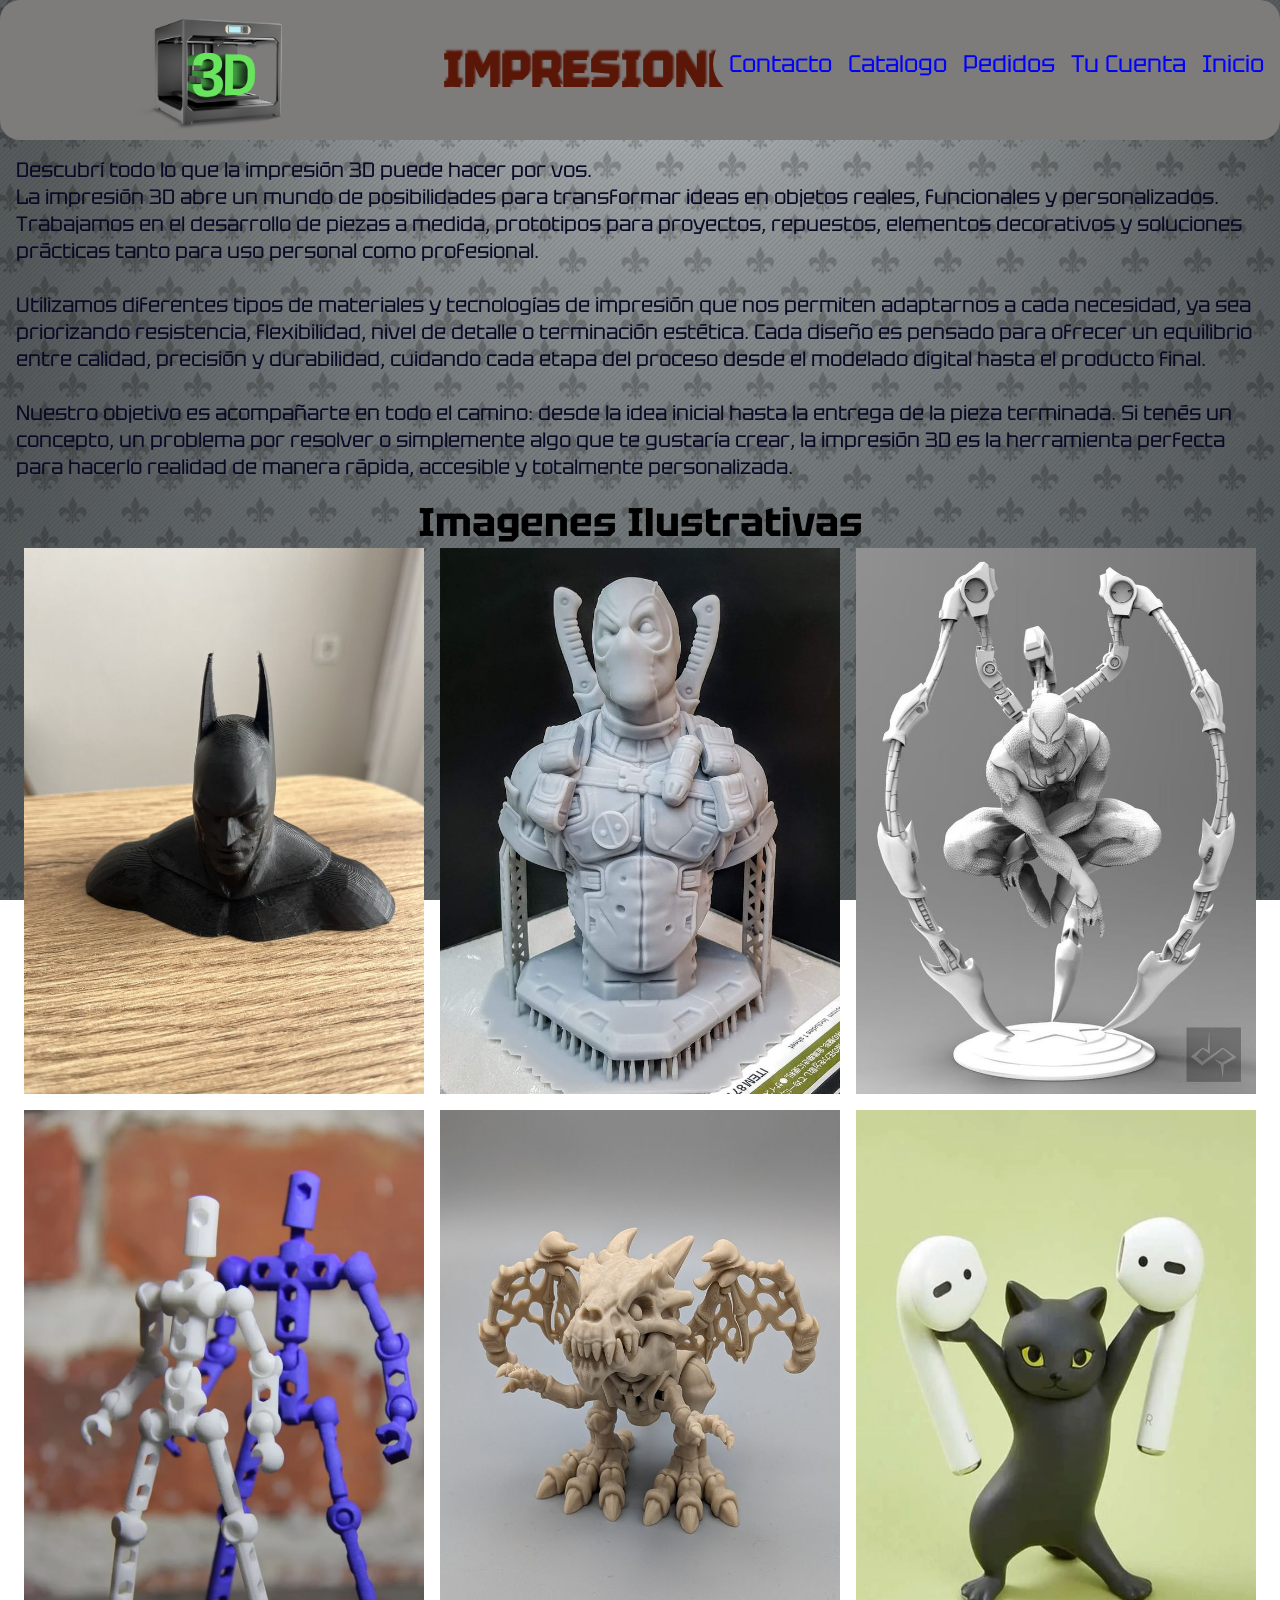
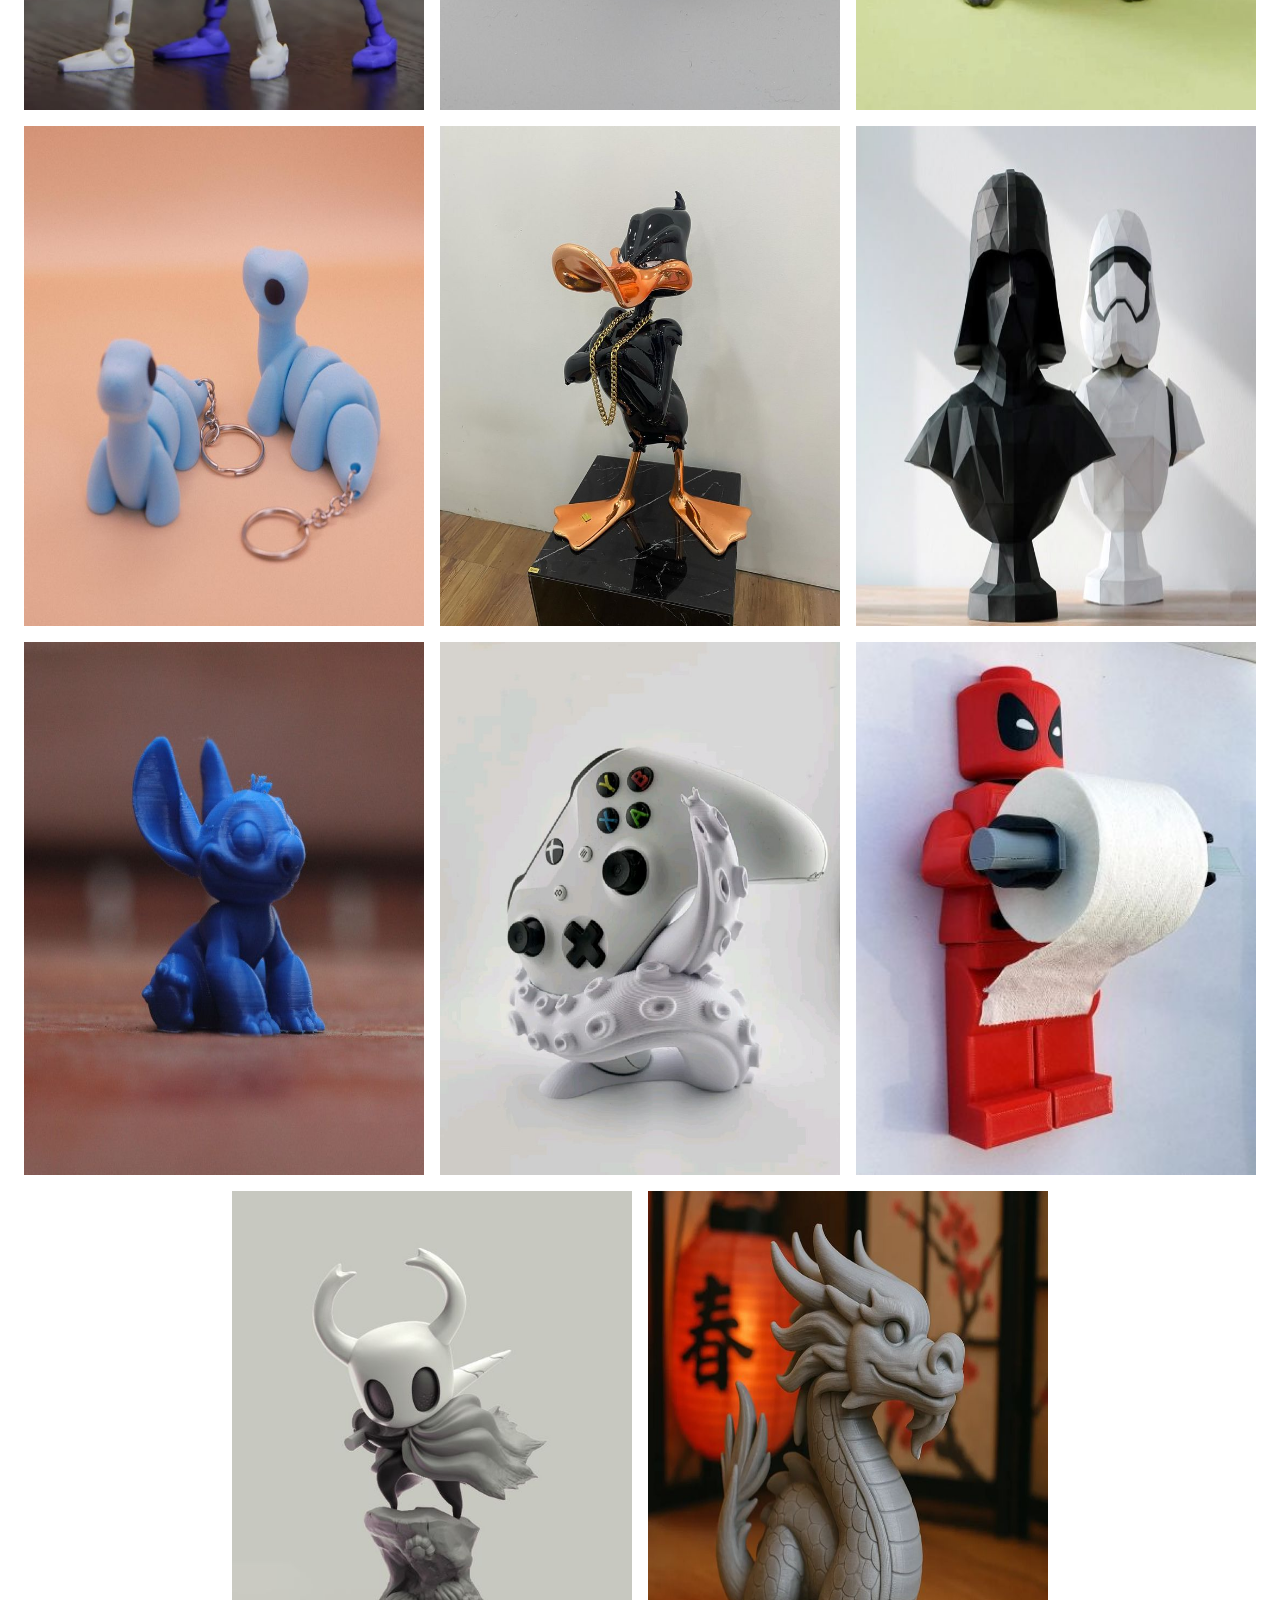
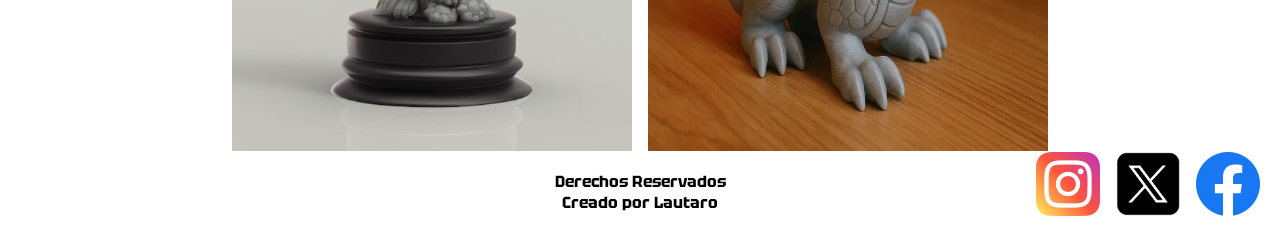
==== index.html @ 33ff71d0 "Firts commit of Impresiones-3D" ====
<!DOCTYPE html>
<html lang="es-ar">
<head>
    <meta charset="UTF-8">
    <meta name="viewport" content="width=device-width, initial-scale=1.0">
    <title>Impresiones 3D - Home</title>
    <link rel="stylesheet" href="./styles/styles.css">
</head>

<body>
    <header>
        <section>
            <a href="./index.html" class="header">
                <img src="./assets/imagenes/impresion 3D.png" alt="Imagen de Figuras impresas en 3D" class="logo">
                <h1>IMPRESIONES 3D</h1>
            </a>
        </section>
        <section>
            <nav>
                <ul class="navbar">
                    <li>
                        <a href="./pages/contacto.html">Contacto</a>
                    </li>
                    
                    <li>
                        <a href="./pages/catalogo.html">Catalogo</a>
                    </li>
                    
                    <li>
                        <a href="./pages/pedidos.html">Pedidos</a>
                    </li>
                    
                    <li>
                        <a href="./pages/tu_cuenta.html">Tu Cuenta</a>
                    </li>

                    <li>
                        <a href="./index.html">Inicio</a>
                    </li>
                </ul>
            </nav>
        </section>
    </header>

    <main>

        <section class="info">

            <p>Descubrí todo lo que la impresión 3D puede hacer por vos.
            La impresión 3D abre un mundo de posibilidades para transformar ideas en objetos reales, funcionales y personalizados. Trabajamos en el desarrollo de piezas a medida, prototipos para proyectos, repuestos, elementos decorativos y soluciones prácticas tanto para uso personal como profesional.

            Utilizamos diferentes tipos de materiales y tecnologías de impresión que nos permiten adaptarnos a cada necesidad, ya sea priorizando resistencia, flexibilidad, nivel de detalle o terminación estética. Cada diseño es pensado para ofrecer un equilibrio entre calidad, precisión y durabilidad, cuidando cada etapa del proceso desde el modelado digital hasta el producto final.

            Nuestro objetivo es acompañarte en todo el camino: desde la idea inicial hasta la entrega de la pieza terminada. Si tenés un concepto, un problema por resolver o simplemente algo que te gustaría crear, la impresión 3D es la herramienta perfecta para hacerlo realidad de manera rápida, accesible y totalmente personalizada.
            </p>

        </section>
        <h2 class="titulo-imagenes-ilustrativas">Imagenes Ilustrativas</h2>
        <section class="imagenes-ilustrativas">
            <img src="./assets/imagenes/impresion 3d 1.jpg" alt="Imagen de impresion 3D" class="imagen_ilustrativa">
            <img src="./assets/imagenes/impresion 3d 2.jpg" alt="Imagen de impresion 3D" class="imagen_ilustrativa">
            <img src="./assets/imagenes/impresion 3d 3.jpg" alt="Imagen de impresion 3D" class="imagen_ilustrativa">
            <img src="./assets/imagenes/impresion 3d 4.jpg" alt="Imagen de impresion 3D" class="imagen_ilustrativa">
            <img src="./assets/imagenes/impresion 3d 5.jpg" alt="Imagen de impresion 3D" class="imagen_ilustrativa">
            <img src="./assets/imagenes/impresion 3d 6.jpg" alt="Imagen de impresion 3D" class="imagen_ilustrativa">
            <img src="./assets/imagenes/impresion 3d 7.jpg" alt="Imagen de impresion 3D" class="imagen_ilustrativa">
            <img src="./assets/imagenes/impresion 3d 8.jpg" alt="Imagen de impresion 3D" class="imagen_ilustrativa">
            <img src="./assets/imagenes/impresion 3d 9.jpg" alt="Imagen de impresion 3D" class="imagen_ilustrativa">
            <img src="./assets/imagenes/impresion 3d 10.jpg" alt="Imagen de impresion 3D" class="imagen_ilustrativa">
            <img src="./assets/imagenes/impresion 3d 11.jpg" alt="Imagen de impresion 3D" class="imagen_ilustrativa">
            <img src="./assets/imagenes/impresion 3d 12.jpg" alt="Imagen de impresion 3D" class="imagen_ilustrativa">
            <img src="./assets/imagenes/impresion 3d 13.jpg" alt="Imagen de impresion 3D" class="imagen_ilustrativa">
            <img src="./assets/imagenes/impresion 3d 14.jpg" alt="Imagen de impresion 3D" class="imagen_ilustrativa">
        </section>


    </main>

    <footer>
        <section class="derechos-de-autor">
            <h4>Derechos Reservados</h4>
            <h4>Creado por Lautaro</h4>
        </section>
        <section>
            <ul class="redes-sociales">
                <li>
                    <a href="https://www.instagram.com" target="_blank">
                        <img src="./assets/logos/instagram.png" alt="Logo de Instagram" class="logo_red_social">
                    </a>
                </li>
                
                <li>
                    <a href="https://x.com/?lang=es" target="_blank">
                        <img src="./assets/logos/x.png" alt="Logo de X" class="logo_red_social">
                    </a>
                </li>
                
                <li>
                    <a href="https://www.facebook.com/?locale=es_LA" target="_blank">
                        <img src="./assets/logos/facebook.png" alt="Logo de Facebook" class="logo_red_social">
                    </a>
                </li>
            </ul>
        </section>
    </footer>
</body>
</html>
---- styles/styles.css ----
@import url('https://fonts.googleapis.com/css2?family=Tektur:wght@400..900&display=swap');
*{
    margin: 0;
    padding: 0;
    box-sizing: border-box;
    font-family: tektur;
}

body{
    background-image: url(../assets/imagenes/fondo\ de\ pantalla.jpg);
    background-repeat: no-repeat;
    background-position: center;
    background-size: cover;
    background-attachment: fixed;
}

.header{
    display: grid;
    grid-template-columns: repeat(3, 1fr);
    justify-items: center;
    align-items: center;
    background-color: rgb(126, 123, 123);
    border-radius: 20px;
}

.navbar{
    display: flex;
    position: fixed;
    top: 2rem;
    right: 0;
    justify-content: flex-end;
    gap: 1rem ;
    padding: 1rem;
    border-radius: 50px;
    background-color: rgb(126, 123, 123);

}

main{
    display: flex;
    justify-content: center;
    flex-direction: column;
}

.info{
    display: flex;
    justify-content: center;
    padding: 1rem;
}

.catalogo-de-productos{
    display: grid;
    grid-template-columns: repeat(5, 1fr);
    justify-items: center;
    gap: 1rem;
    
}

.catalogo-de-productos article {
    display: flex;
    flex-direction: column;
    align-items: center;
    gap: 1rem;
    width: 300px;
    height: 600px;
    border-style:groove;
    border-radius: 15px;
    border-color: black;
    background-color: rgb(126, 123, 123);
}

.imagenes-catalogo{
    width: 100%;
    height: 500px;
    object-fit: contain;
}

.imagenes-ilustrativas{
    display: flex;
    flex-flow: row wrap;
    gap: 1rem;
    justify-content: center;
}

.tu-cuenta{
    display: flex;
    justify-content: center;
    align-items: center;
    flex-direction: column;
    flex-flow: row wrap;
    gap: 2rem;
}

.datos-personales{
    display: flex;
    flex-direction: column;
    justify-content: center;
    align-items: center;
}

.datos-domicilio{
    display: flex;
    flex-direction: column;
    justify-content: center;
    align-items: center;
    
}
.datos-persona-autorizada{
    display: flex;
    flex-direction: column;
    justify-content: center;
    align-items: center;
    
}

footer{
    position: relative;
    padding: 20px;
    display: flex;
    justify-content: center;
    align-items: end;
}


.derechos-de-autor{
    display: flex;
    flex-direction: column;
    align-items: center;
}
.redes-sociales{
    display: flex;
    flex-direction: row;
    gap: 1rem;
    position: absolute;
    right: 20px;
    bottom: 10px;
}
h1{
    text-align: center;
    color: rgb(90, 23, 8);
    font-size: 3rem;
    text-shadow: 2px -3px 2px;

}

h2{
    font-size: 2.5rem;
}

h3{
    font-size: 1rem;
}


.logo{
    height: auto ;
    width: 175px;
    margin-left: 10px;
}
    
    .imagen_ilustrativa{
        height: auto;
        width: 400px;
        gap: 2rem;
    }
    
    .logo_red_social{
        height: auto;
        width: 4rem;
    }
    
    p{
    color: rgb(9, 9, 37);
    font-size: 1.30rem;
}

li{
    list-style: none;
}

a{
    color: blue;
    text-decoration: none;
    font-size: 1.5rem;
}

p{
    white-space: pre-line;
}
.titulo-imagenes-ilustrativas{
    display: flex;
    justify-content: center;
}
.titulo-catalogo{
    display: flex;
    justify-content: center;
}

.ideas{
    display: flex;
    justify-content: flex-start;
    align-items: flex-start;
    flex-direction: column;
}

.ideas input{
    width: 40%;
}

.ideas textarea{
    width: 40%;
}

/* MEDIA QUERIS */

/* TABLET */
@media (min-width: 480px) and (max-width:960px){
    main{
        text-align: center;
    }
    header{
        display: flex;
        align-items: center;
        justify-content: center;
    }
    .navbar{
        display: flex;
        align-items: center;
    }
    h1{
        display: none;
    }
    .logo{
    width: 50%;
    height: auto;
    }

    .imagen_ilustrativa{
        height: auto;
        width: 200px;
    }

    .catalogo-de-productos{
        display: grid;
        grid-template-columns: repeat(2, 1fr);
        justify-items: center;
    }

    .catalogo-de-productos article{
        display: flex;
        flex-direction: column;
        align-items: center;
        height: 450px;
        width: 250px;
        padding: 5px;
    }

    .catalogo-de-productos article p {
        margin-top: auto;
    }

    .imagenes-catalogo{
        height: auto;
        width: 200px;
        margin: auto;
    }
}

/* MOBILE */
@media (min-width: 300px) and (max-width:479px){

    main{
    text-align: center;
    }

    h1{
        display:none;
    }

    header{
        display: flex;
        justify-content: center;
        align-items: center;
    }

    .navbar{
        display: flex;
        flex-direction: column;
        align-items: center;
        gap: 5px;
        border-radius: 20px;
        top: 0;
    }

    .navbar a{
        font-size: 1rem;
    }

    .logo{
        height: auto;
        width: 200px;
    }

.imagen_ilustrativa{
    height: auto;
    width: 150px;
}

.redes-sociales{
    display: flex;
    justify-content: end;
    flex-direction: column;
    gap: 5px;

}

.logo_red_social{
    height: auto;
    width: 30px;
}

    .catalogo-de-productos{
        display: grid;
        grid-template-columns: repeat(2, 1fr);
        justify-items: center;
    }

    .catalogo-de-productos article{
        display: flex;
        flex-direction: column;
        align-items: center;
        height: 350px;
        width: 150px;
        padding: 5px;
    }

    .catalogo-de-productos article p {
        margin-top: auto;
    }

    .imagenes-catalogo{
        height: auto;
        width: 125px;
        margin: auto;
    }
}
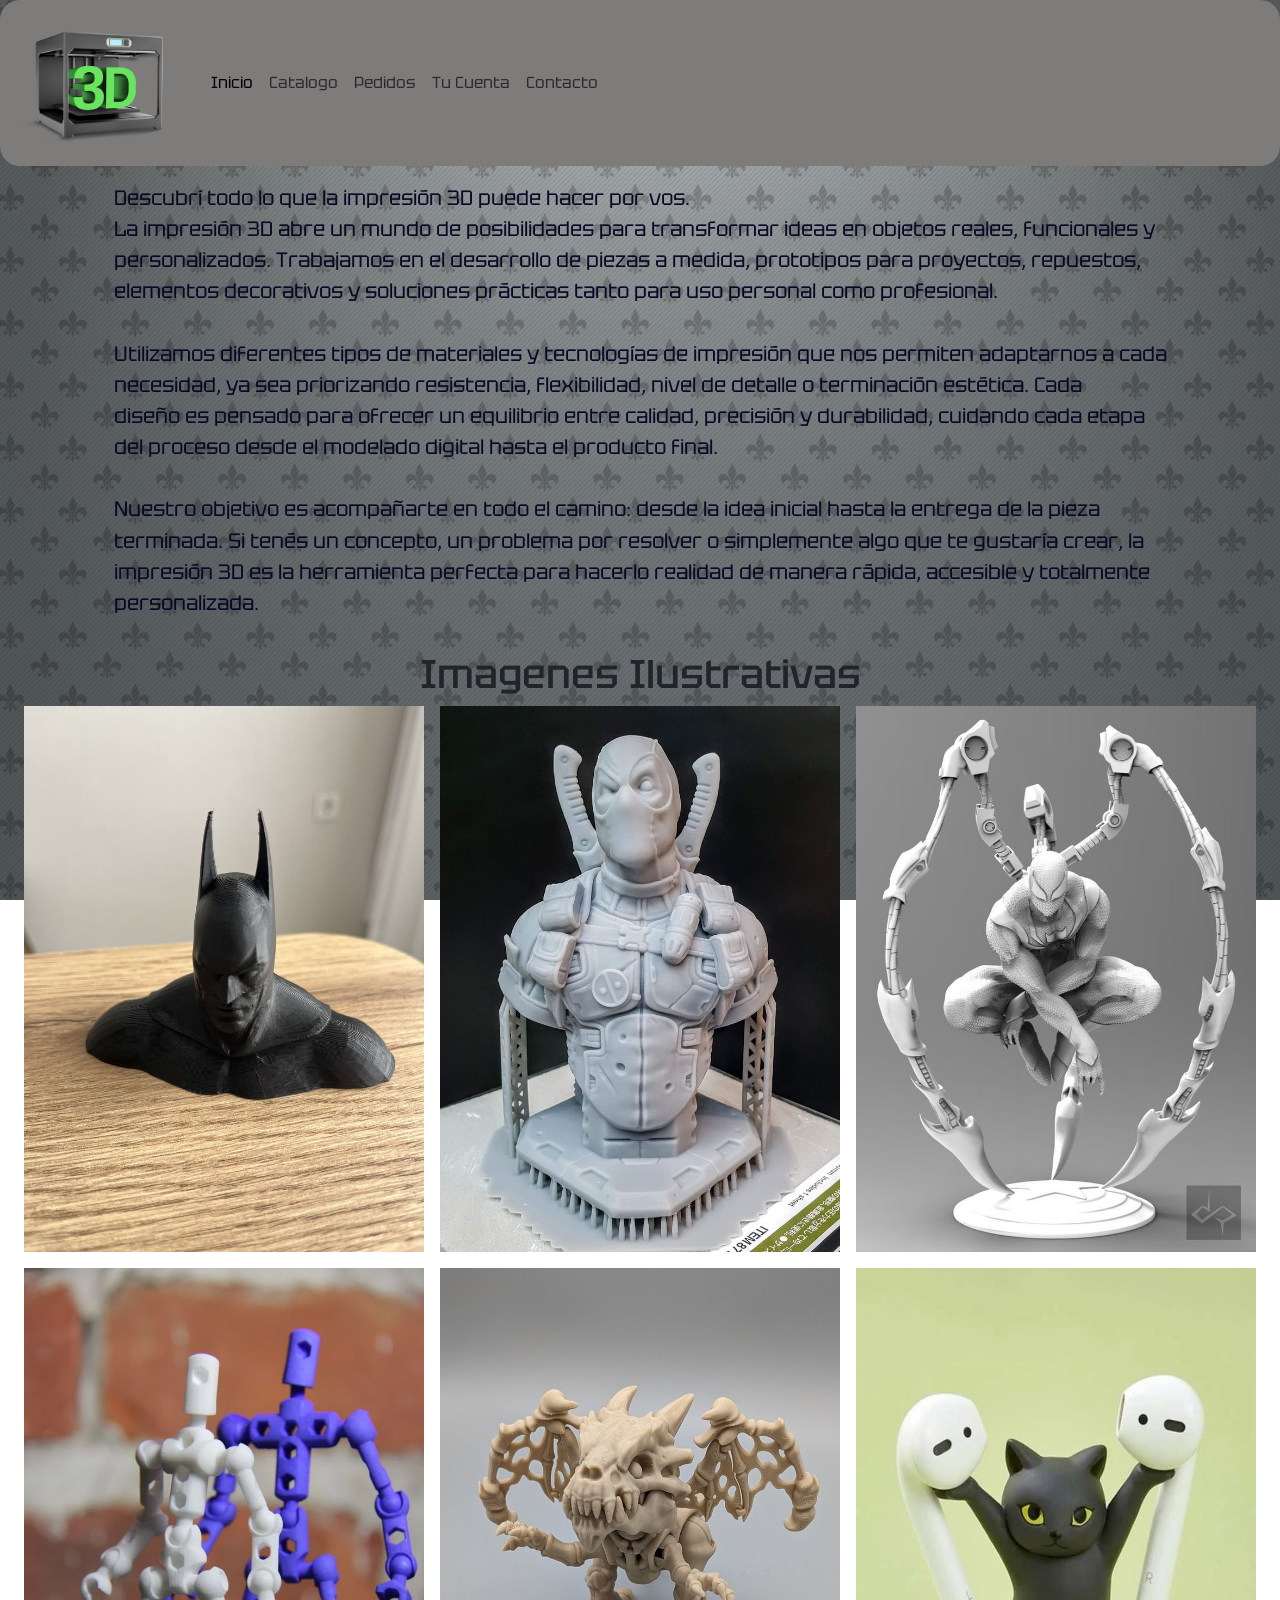
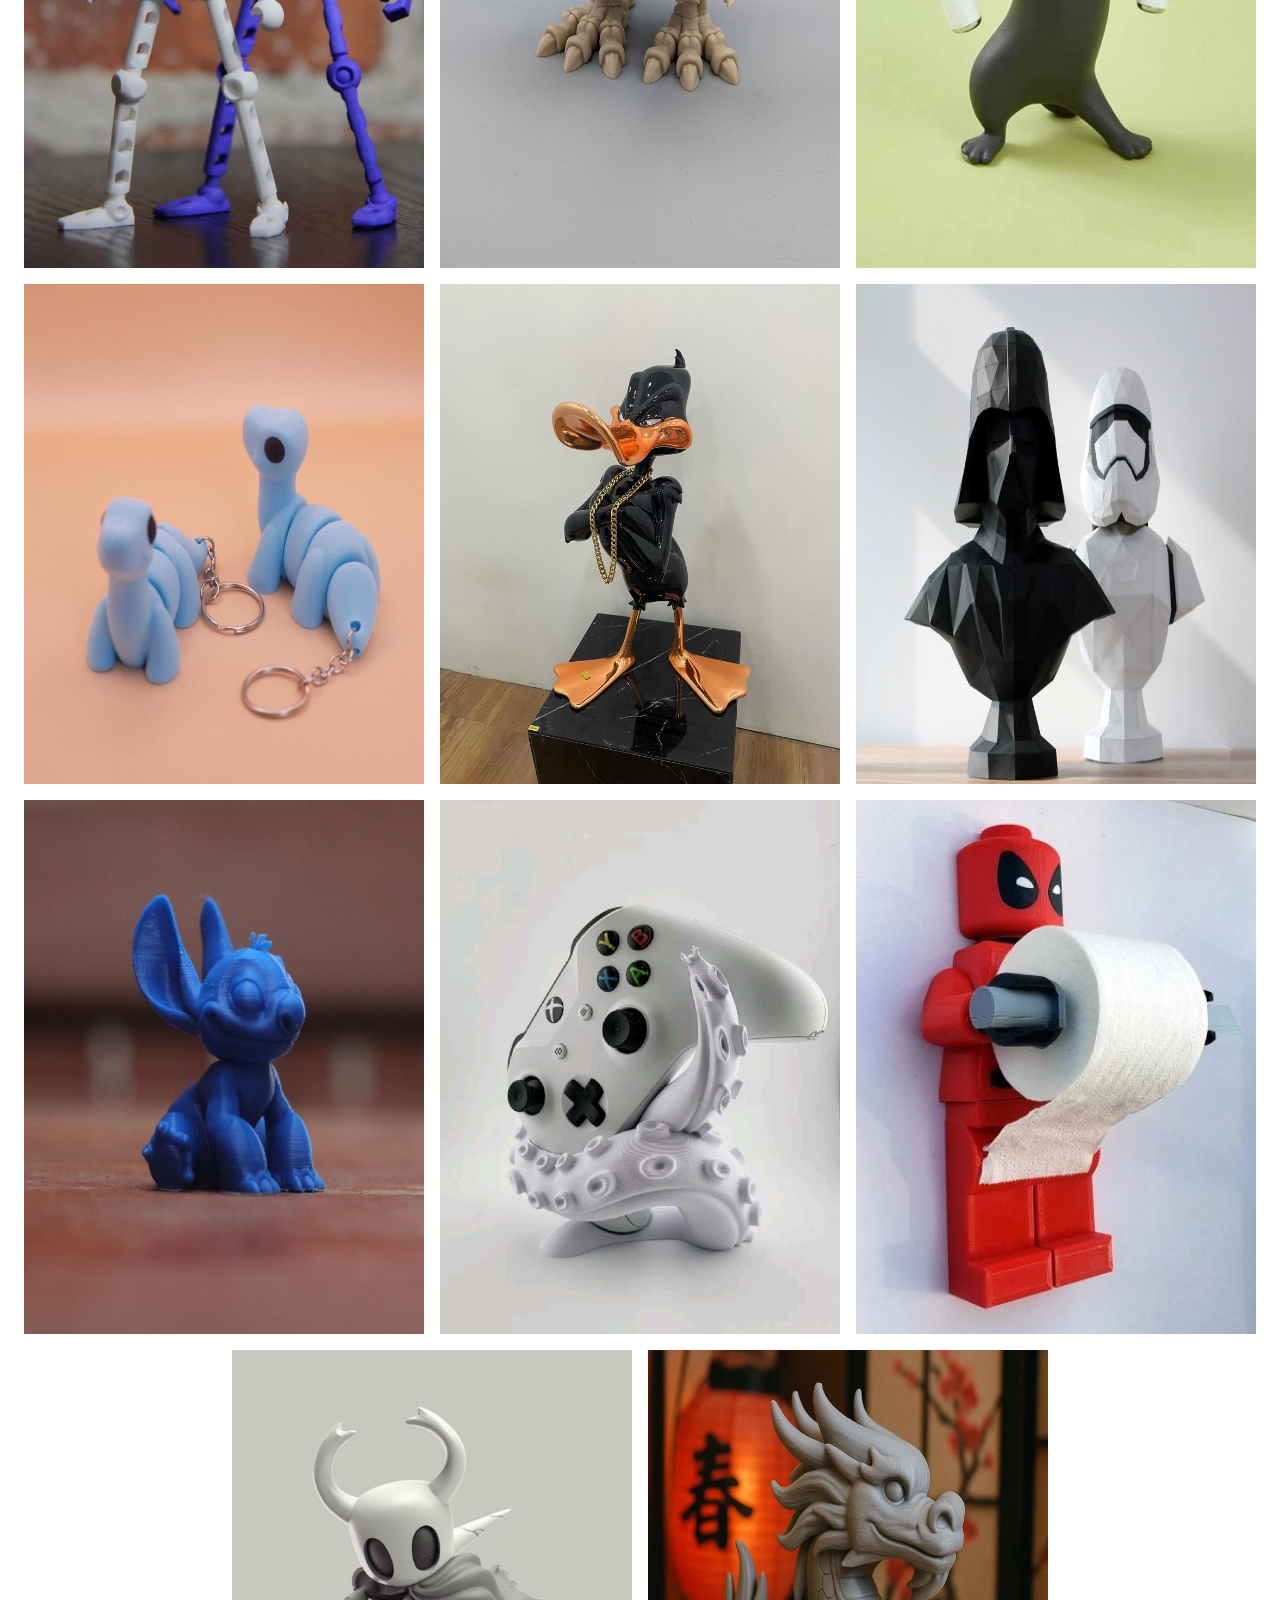
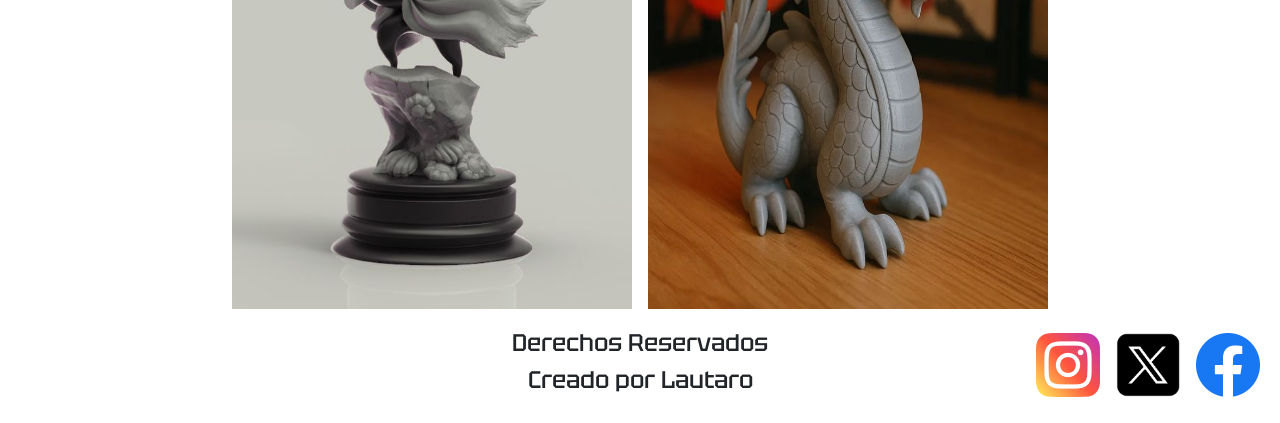
==== commit 3439faa8: "agrego navbar de Bootstrap" ====
--- a/index.html
+++ b/index.html
@@ -1,21 +1,56 @@
 <!DOCTYPE html>
 <html lang="es-ar">
+
 <head>
     <meta charset="UTF-8">
     <meta name="viewport" content="width=device-width, initial-scale=1.0">
     <title>Impresiones 3D - Home</title>
+    <link href="https://cdn.jsdelivr.net/npm/bootstrap@5.3.8/dist/css/bootstrap.min.css" rel="stylesheet"
+        integrity="sha384-sRIl4kxILFvY47J16cr9ZwB07vP4J8+LH7qKQnuqkuIAvNWLzeN8tE5YBujZqJLB" crossorigin="anonymous">
     <link rel="stylesheet" href="./styles/styles.css">
 </head>
 
 <body>
     <header>
-        <section>
+        <!-- <section>
             <a href="./index.html" class="header">
                 <img src="./assets/imagenes/impresion 3D.png" alt="Imagen de Figuras impresas en 3D" class="logo">
                 <h1>IMPRESIONES 3D</h1>
             </a>
+        </section> -->
+        <section>
+            <nav class="navbar navbar-expand-lg navbar">
+                <div class="container-fluid">
+                    <a class="navbar-brand" href="./index.html">
+                        <img src="./assets/imagenes/impresion 3D.png" alt="logo de pagina impresiones 3D" class="logo">
+                    </a>
+                    <button class="navbar-toggler" type="button" data-bs-toggle="collapse" data-bs-target="#navbarNav"
+                        aria-controls="navbarNav" aria-expanded="false" aria-label="Toggle navigation">
+                        <span class="navbar-toggler-icon"></span>
+                    </button>
+                    <div class="collapse navbar-collapse" id="navbarNav">
+                        <ul class="navbar-nav">
+                            <li class="nav-item">
+                                <a class="nav-link active" aria-current="page" href="./index.html">Inicio</a>
+                            </li>
+                            <li class="nav-item">
+                                <a class="nav-link" href="./pages/catalogo.html">Catalogo</a>
+                            </li>
+                            <li class="nav-item">
+                                <a class="nav-link" href="./pages/pedidos.html">Pedidos</a>
+                            </li>
+                            <li class="nav-item">
+                                <a class="nav-link" href="./pages/tu_cuenta.html">Tu Cuenta</a>
+                            </li>
+                            <li class="nav-item">
+                                <a class="nav-link" href="./pages/contacto.html">Contacto</a>
+                            </li>
+                        </ul>
+                    </div>
+                </div>
+            </nav>
         </section>
-        <section>
+        <!-- <section>
             <nav>
                 <ul class="navbar">
                     <li>
@@ -39,7 +74,7 @@
                     </li>
                 </ul>
             </nav>
-        </section>
+        </section> -->
     </header>
 
     <main>
@@ -47,11 +82,19 @@
         <section class="info">
 
             <p>Descubrí todo lo que la impresión 3D puede hacer por vos.
-            La impresión 3D abre un mundo de posibilidades para transformar ideas en objetos reales, funcionales y personalizados. Trabajamos en el desarrollo de piezas a medida, prototipos para proyectos, repuestos, elementos decorativos y soluciones prácticas tanto para uso personal como profesional.
+                La impresión 3D abre un mundo de posibilidades para transformar ideas en objetos reales, funcionales y
+                personalizados. Trabajamos en el desarrollo de piezas a medida, prototipos para proyectos, repuestos,
+                elementos decorativos y soluciones prácticas tanto para uso personal como profesional.
 
-            Utilizamos diferentes tipos de materiales y tecnologías de impresión que nos permiten adaptarnos a cada necesidad, ya sea priorizando resistencia, flexibilidad, nivel de detalle o terminación estética. Cada diseño es pensado para ofrecer un equilibrio entre calidad, precisión y durabilidad, cuidando cada etapa del proceso desde el modelado digital hasta el producto final.
+                Utilizamos diferentes tipos de materiales y tecnologías de impresión que nos permiten adaptarnos a cada
+                necesidad, ya sea priorizando resistencia, flexibilidad, nivel de detalle o terminación estética. Cada
+                diseño es pensado para ofrecer un equilibrio entre calidad, precisión y durabilidad, cuidando cada etapa
+                del proceso desde el modelado digital hasta el producto final.
 
-            Nuestro objetivo es acompañarte en todo el camino: desde la idea inicial hasta la entrega de la pieza terminada. Si tenés un concepto, un problema por resolver o simplemente algo que te gustaría crear, la impresión 3D es la herramienta perfecta para hacerlo realidad de manera rápida, accesible y totalmente personalizada.
+                Nuestro objetivo es acompañarte en todo el camino: desde la idea inicial hasta la entrega de la pieza
+                terminada. Si tenés un concepto, un problema por resolver o simplemente algo que te gustaría crear, la
+                impresión 3D es la herramienta perfecta para hacerlo realidad de manera rápida, accesible y totalmente
+                personalizada.
             </p>
 
         </section>
@@ -88,13 +131,13 @@
                         <img src="./assets/logos/instagram.png" alt="Logo de Instagram" class="logo_red_social">
                     </a>
                 </li>
-                
+
                 <li>
                     <a href="https://x.com/?lang=es" target="_blank">
                         <img src="./assets/logos/x.png" alt="Logo de X" class="logo_red_social">
                     </a>
                 </li>
-                
+
                 <li>
                     <a href="https://www.facebook.com/?locale=es_LA" target="_blank">
                         <img src="./assets/logos/facebook.png" alt="Logo de Facebook" class="logo_red_social">
@@ -103,5 +146,9 @@
             </ul>
         </section>
     </footer>
+    <script src="https://cdn.jsdelivr.net/npm/bootstrap@5.3.8/dist/js/bootstrap.bundle.min.js"
+        integrity="sha384-FKyoEForCGlyvwx9Hj09JcYn3nv7wiPVlz7YYwJrWVcXK/BmnVDxM+D2scQbITxI"
+        crossorigin="anonymous"></script>
 </body>
+
 </html>
--- a/styles/styles.css
+++ b/styles/styles.css
@@ -14,16 +14,22 @@
     background-attachment: fixed;
 }
 
-.header{
+.navbar{
+    background-color: rgb(126, 123, 123);
+    border-radius: 20px;
+}
+
+/* .header{
     display: grid;
     grid-template-columns: repeat(3, 1fr);
     justify-items: center;
     align-items: center;
+    width: 100%;
     background-color: rgb(126, 123, 123);
     border-radius: 20px;
-}
-
-.navbar{
+} */
+
+/* .navbar{
     display: flex;
     position: fixed;
     top: 2rem;
@@ -34,7 +40,7 @@
     border-radius: 50px;
     background-color: rgb(126, 123, 123);
 
-}
+} */
 
 main{
     display: flex;
@@ -155,7 +161,6 @@
 .logo{
     height: auto ;
     width: 175px;
-    margin-left: 10px;
 }
     
     .imagen_ilustrativa{
@@ -218,15 +223,15 @@
     main{
         text-align: center;
     }
-    header{
+    /* header{
         display: flex;
         align-items: center;
         justify-content: center;
-    }
-    .navbar{
-        display: flex;
-        align-items: center;
-    }
+    } */
+    /* .navbar{
+        display: flex;
+        align-items: center;
+    } */
     h1{
         display: none;
     }
@@ -277,20 +282,20 @@
         display:none;
     }
 
-    header{
+    /* header{
         display: flex;
         justify-content: center;
         align-items: center;
-    }
-
-    .navbar{
+    } */
+
+    /* .navbar{
         display: flex;
         flex-direction: column;
         align-items: center;
         gap: 5px;
         border-radius: 20px;
         top: 0;
-    }
+    } */
 
     .navbar a{
         font-size: 1rem;
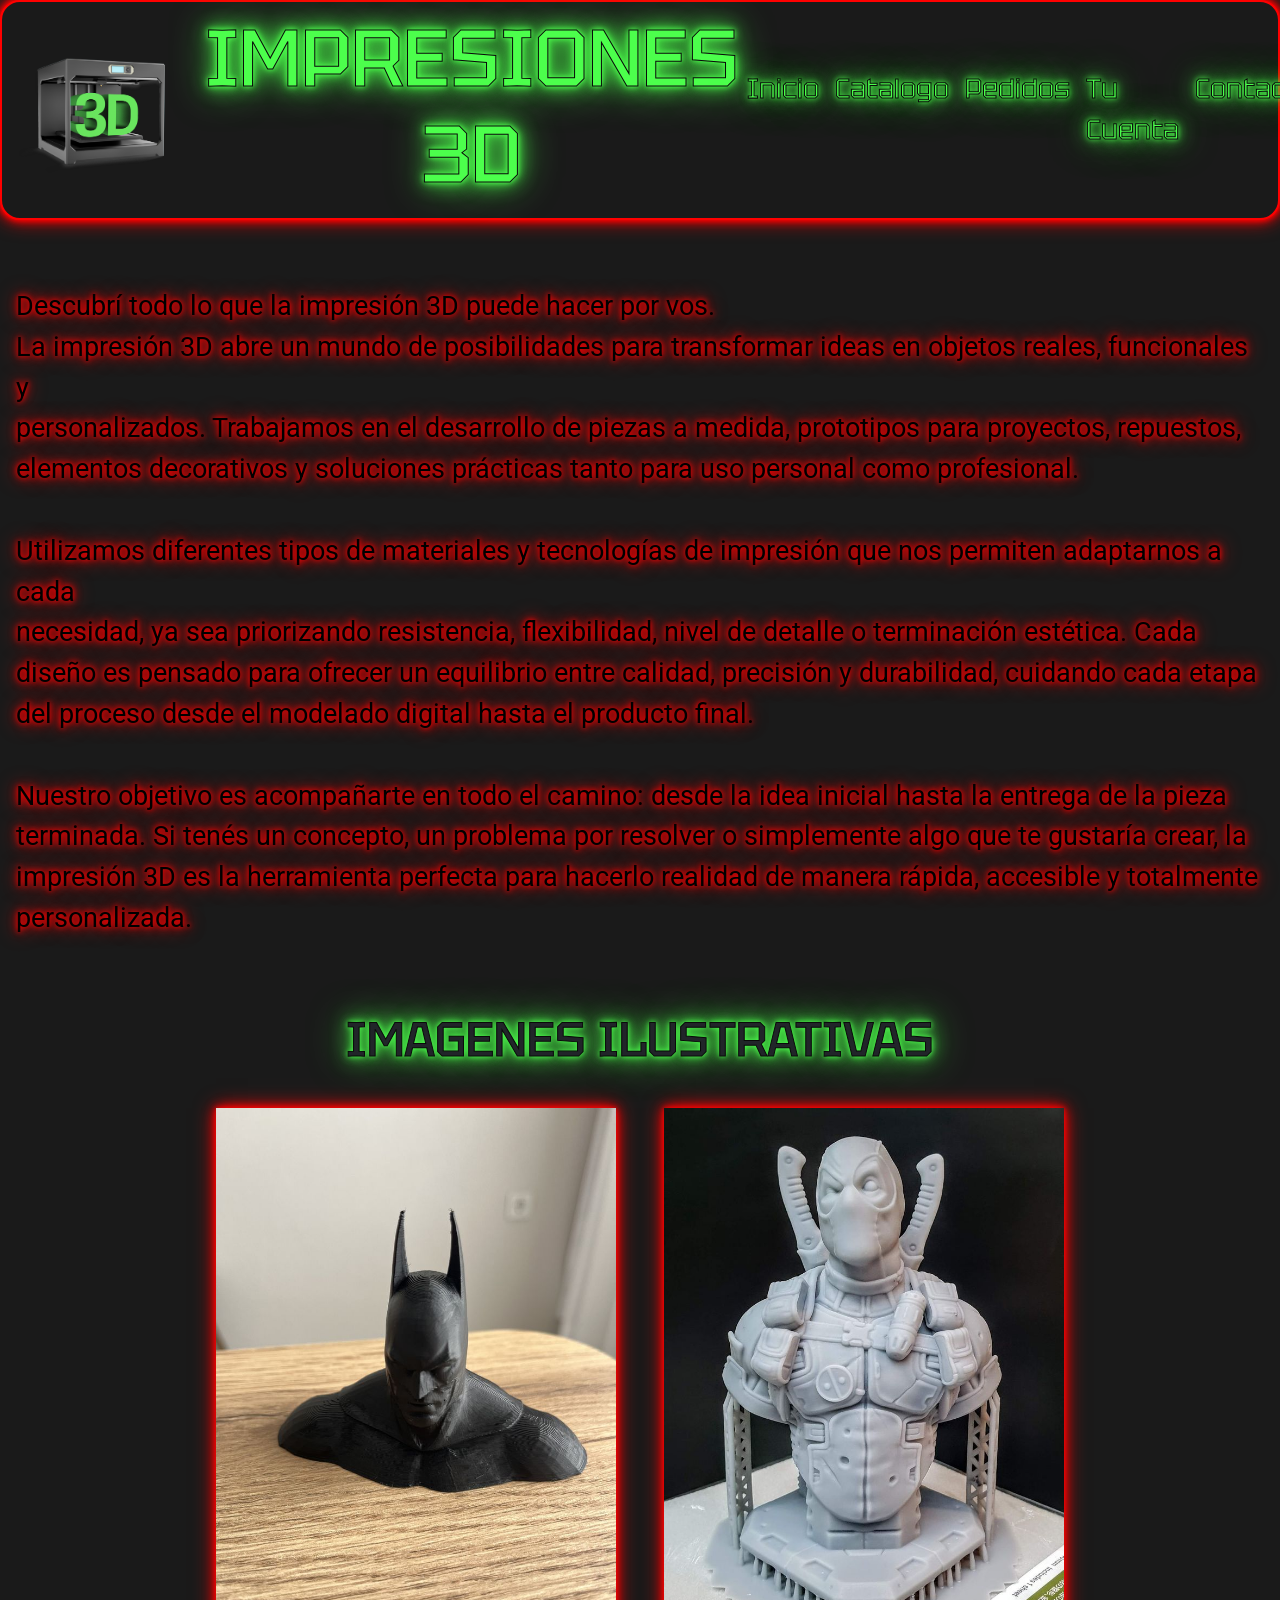
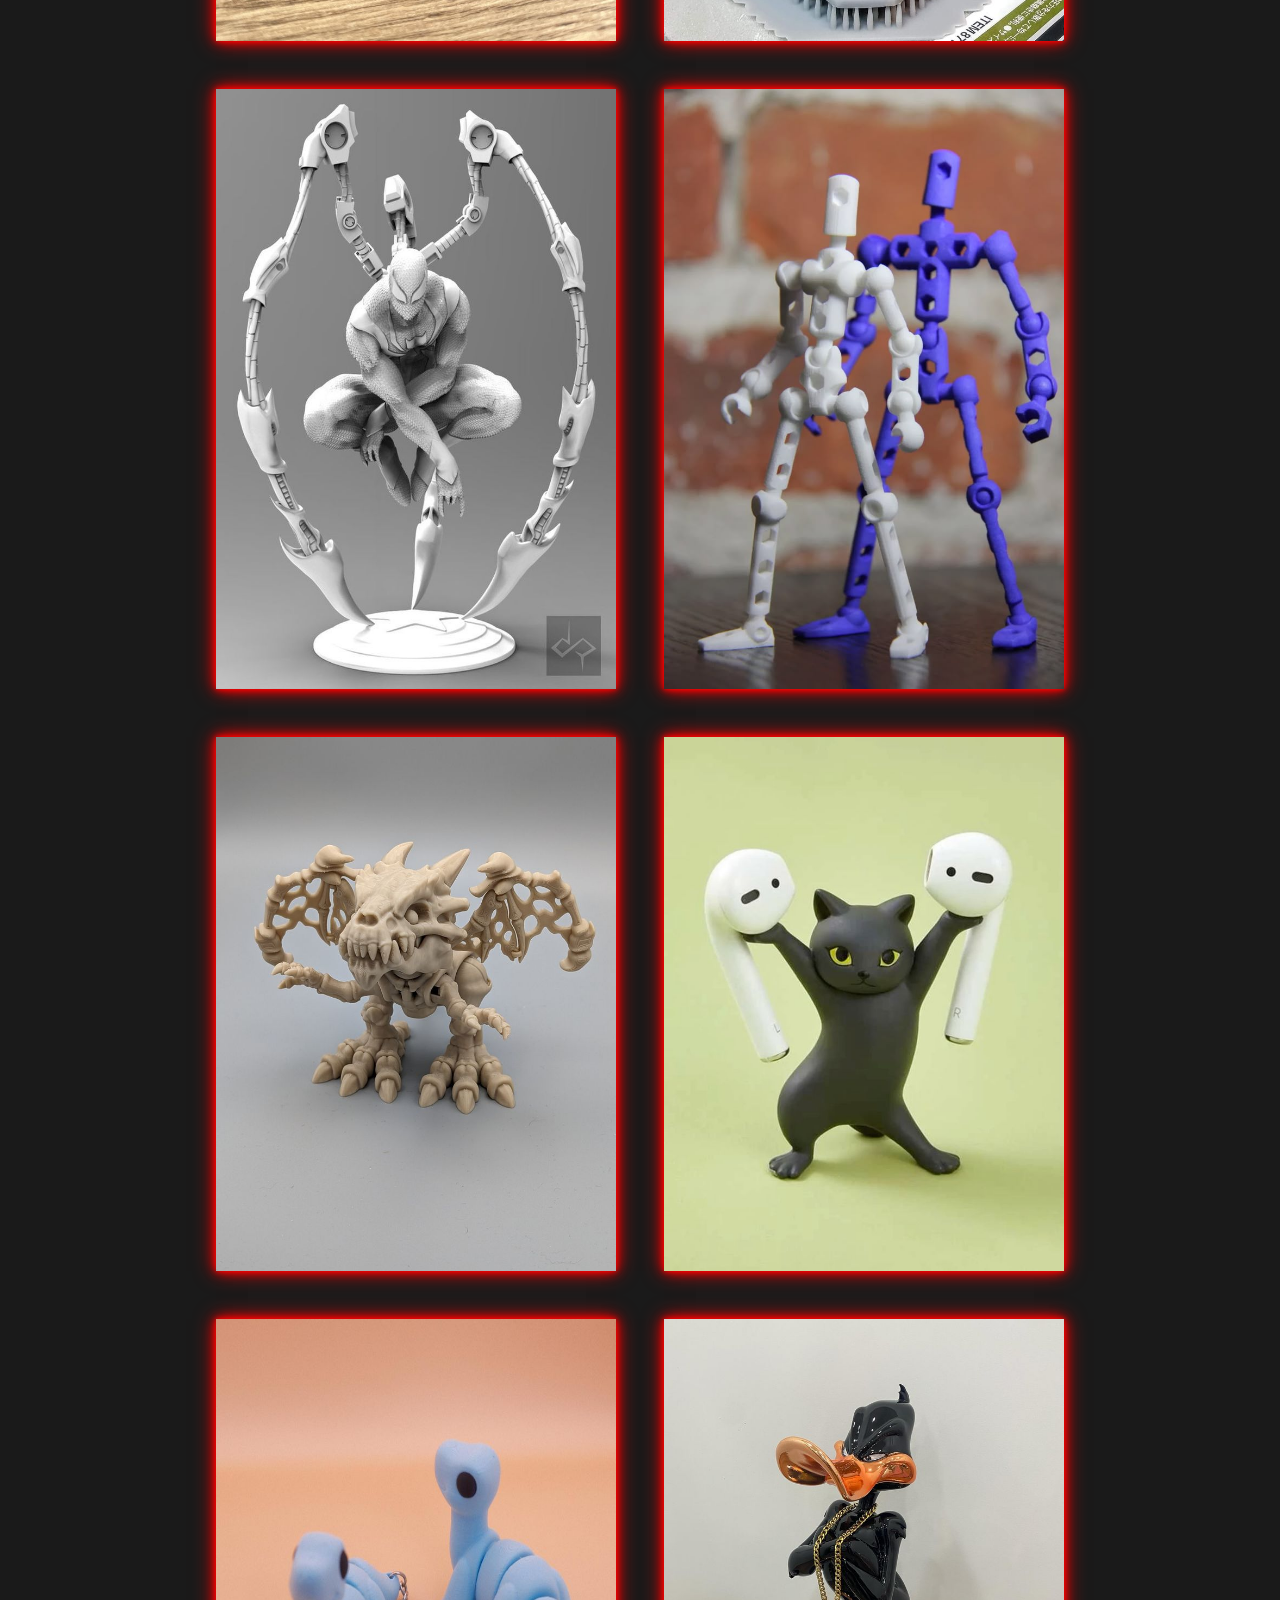
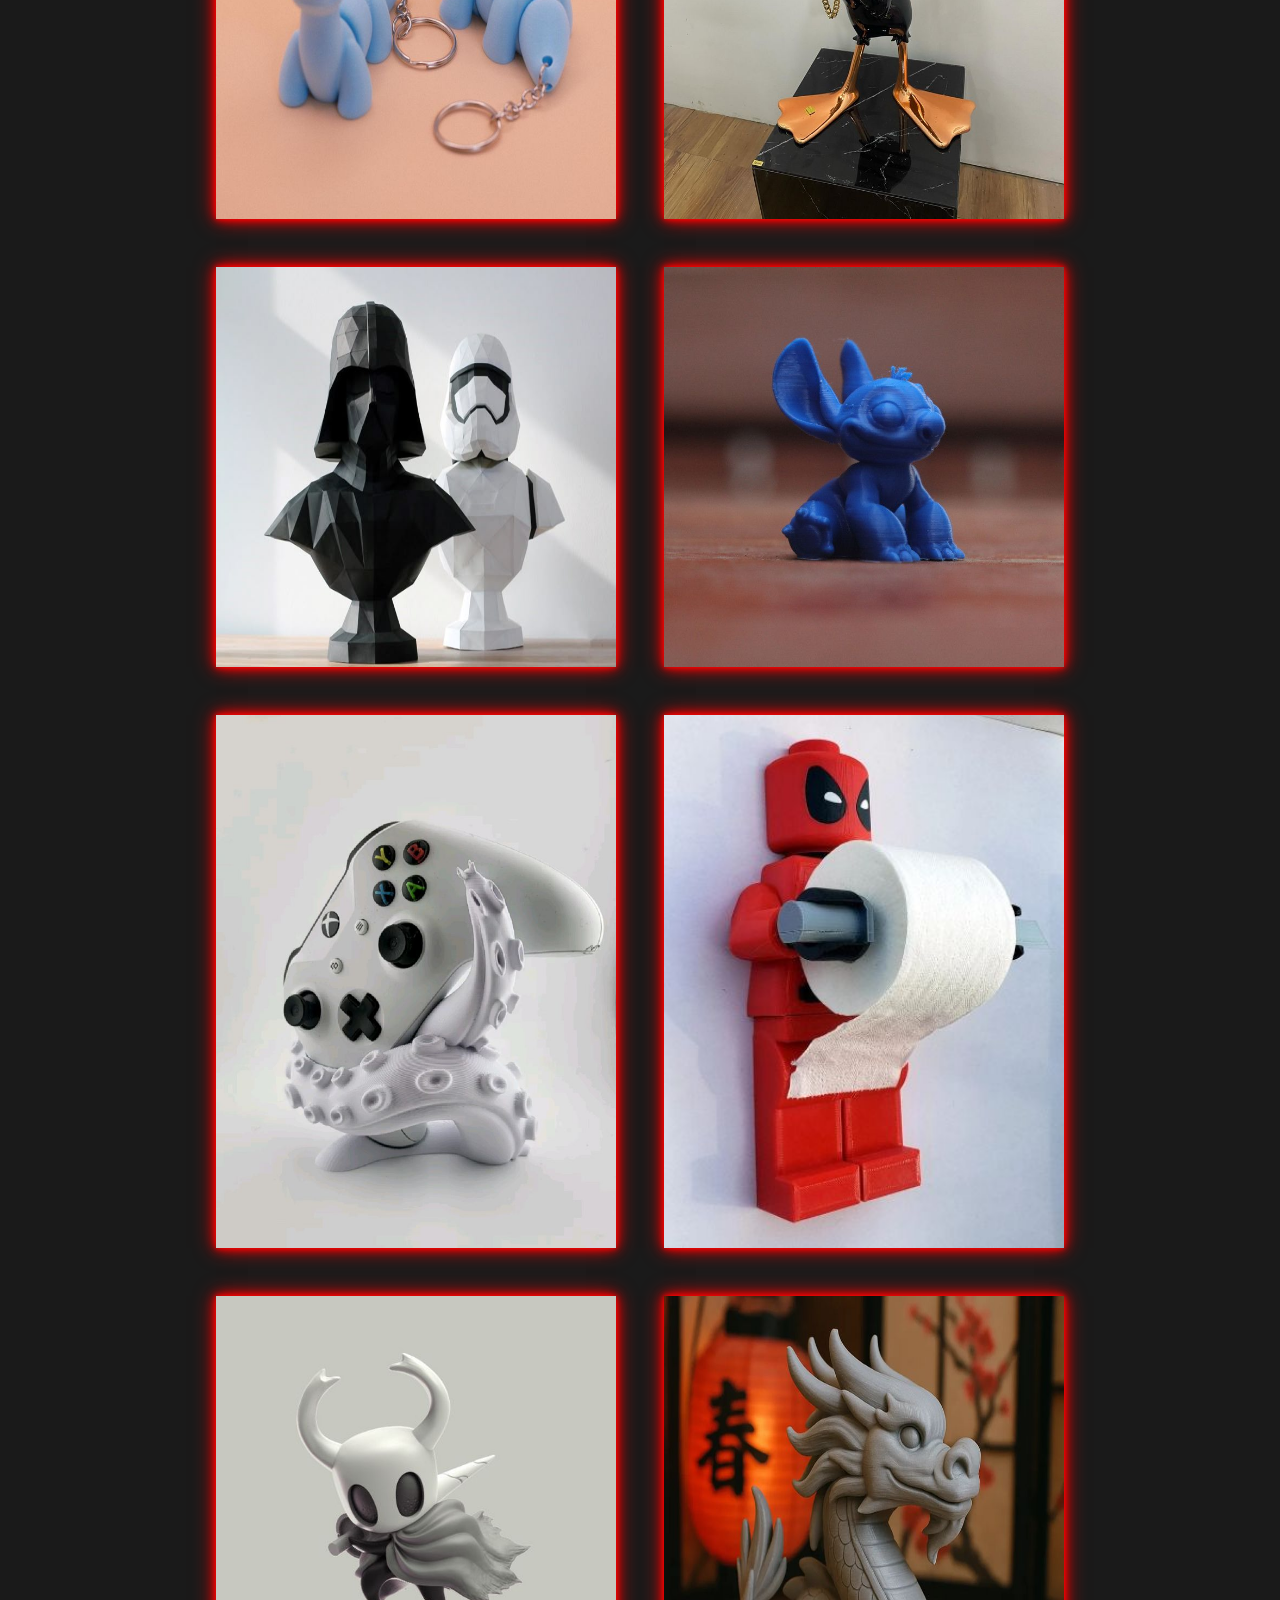
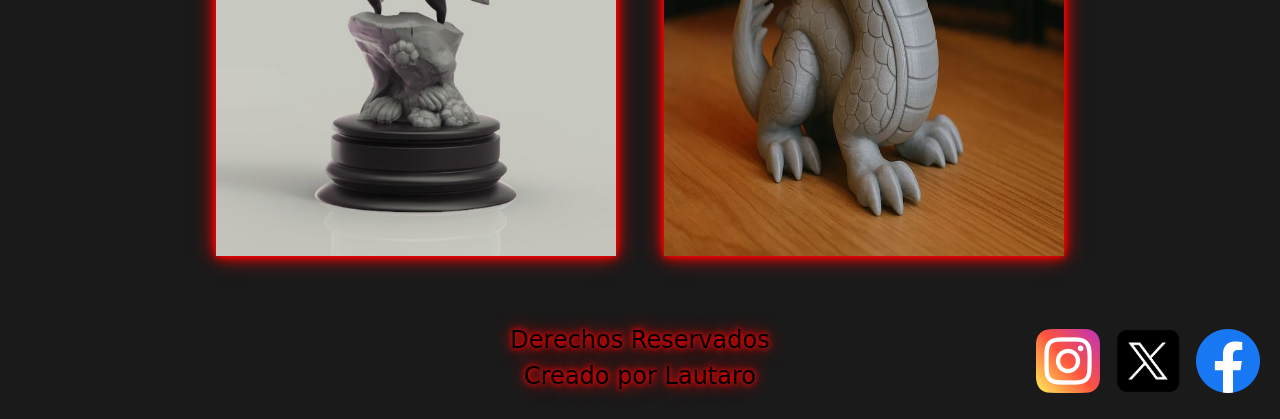
==== commit 7547344c: "agregue estilos sass" ====
--- a/index.html
+++ b/index.html
@@ -24,14 +24,15 @@
                     <a class="navbar-brand" href="./index.html">
                         <img src="./assets/imagenes/impresion 3D.png" alt="logo de pagina impresiones 3D" class="logo">
                     </a>
+                    <h1>IMPRESIONES 3D</h1>
                     <button class="navbar-toggler" type="button" data-bs-toggle="collapse" data-bs-target="#navbarNav"
                         aria-controls="navbarNav" aria-expanded="false" aria-label="Toggle navigation">
                         <span class="navbar-toggler-icon"></span>
                     </button>
                     <div class="collapse navbar-collapse" id="navbarNav">
-                        <ul class="navbar-nav">
+                        <ul class="navbar-nav ms-auto">
                             <li class="nav-item">
-                                <a class="nav-link active" aria-current="page" href="./index.html">Inicio</a>
+                                <a class="nav-link" aria-current="page" href="./index.html">Inicio</a>
                             </li>
                             <li class="nav-item">
                                 <a class="nav-link" href="./pages/catalogo.html">Catalogo</a>
@@ -98,7 +99,7 @@
             </p>
 
         </section>
-        <h2 class="titulo-imagenes-ilustrativas">Imagenes Ilustrativas</h2>
+        <h2 class="titulo-imagenes-ilustrativas">IMAGENES ILUSTRATIVAS</h2>
         <section class="imagenes-ilustrativas">
             <img src="./assets/imagenes/impresion 3d 1.jpg" alt="Imagen de impresion 3D" class="imagen_ilustrativa">
             <img src="./assets/imagenes/impresion 3d 2.jpg" alt="Imagen de impresion 3D" class="imagen_ilustrativa">
--- a/styles/styles.css
+++ b/styles/styles.css
@@ -1,351 +1,221 @@
-@import url('https://fonts.googleapis.com/css2?family=Tektur:wght@400..900&display=swap');
-*{
-    margin: 0;
-    padding: 0;
-    box-sizing: border-box;
-    font-family: tektur;
-}
-
-body{
-    background-image: url(../assets/imagenes/fondo\ de\ pantalla.jpg);
-    background-repeat: no-repeat;
-    background-position: center;
-    background-size: cover;
-    background-attachment: fixed;
-}
-
-.navbar{
-    background-color: rgb(126, 123, 123);
-    border-radius: 20px;
-}
-
-/* .header{
-    display: grid;
-    grid-template-columns: repeat(3, 1fr);
-    justify-items: center;
-    align-items: center;
-    width: 100%;
-    background-color: rgb(126, 123, 123);
-    border-radius: 20px;
-} */
-
-/* .navbar{
-    display: flex;
-    position: fixed;
-    top: 2rem;
-    right: 0;
-    justify-content: flex-end;
-    gap: 1rem ;
-    padding: 1rem;
-    border-radius: 50px;
-    background-color: rgb(126, 123, 123);
-
-} */
-
-main{
-    display: flex;
-    justify-content: center;
-    flex-direction: column;
-}
-
-.info{
-    display: flex;
-    justify-content: center;
-    padding: 1rem;
-}
-
-.catalogo-de-productos{
-    display: grid;
-    grid-template-columns: repeat(5, 1fr);
-    justify-items: center;
-    gap: 1rem;
-    
-}
-
-.catalogo-de-productos article {
-    display: flex;
-    flex-direction: column;
-    align-items: center;
-    gap: 1rem;
-    width: 300px;
-    height: 600px;
-    border-style:groove;
-    border-radius: 15px;
-    border-color: black;
-    background-color: rgb(126, 123, 123);
-}
-
-.imagenes-catalogo{
-    width: 100%;
-    height: 500px;
-    object-fit: contain;
-}
-
-.imagenes-ilustrativas{
-    display: flex;
-    flex-flow: row wrap;
-    gap: 1rem;
-    justify-content: center;
-}
-
-.tu-cuenta{
-    display: flex;
-    justify-content: center;
-    align-items: center;
-    flex-direction: column;
-    flex-flow: row wrap;
-    gap: 2rem;
-}
-
-.datos-personales{
-    display: flex;
-    flex-direction: column;
-    justify-content: center;
-    align-items: center;
-}
-
-.datos-domicilio{
-    display: flex;
-    flex-direction: column;
-    justify-content: center;
-    align-items: center;
-    
-}
-.datos-persona-autorizada{
-    display: flex;
-    flex-direction: column;
-    justify-content: center;
-    align-items: center;
-    
-}
-
-footer{
-    position: relative;
-    padding: 20px;
-    display: flex;
-    justify-content: center;
-    align-items: end;
-}
-
-
-.derechos-de-autor{
-    display: flex;
-    flex-direction: column;
-    align-items: center;
-}
-.redes-sociales{
-    display: flex;
-    flex-direction: row;
-    gap: 1rem;
-    position: absolute;
-    right: 20px;
-    bottom: 10px;
-}
-h1{
+@import url("https://fonts.googleapis.com/css2?family=Tektur:wght@400..900&display=swap");
+@import url("https://fonts.googleapis.com/css2?family=Roboto:ital,wght@0,100..900;1,100..900&family=Tektur:wght@400..900&display=swap");
+body {
+  background-color: #1a1a1a;
+  background-repeat: no-repeat;
+  background-position: center;
+  background-size: cover;
+  background-attachment: fixed;
+}
+
+.navbar {
+  background-color: #1a1a1a;
+  border-radius: 20px;
+  justify-content: end;
+  border: 2px solid #ff0000;
+  box-shadow: 0 0 5px #ff0000, 0 0 10px #ff0000, 0 0 20px #ff0000;
+}
+
+.nav-link {
+  font-family: tektur;
+  font-size: 1.7rem;
+  color: #4cff4c;
+  text-shadow: 0 0 5px #4cff4c, 0 0 10px #4cff4c, 0 0 20px #4cff4c, 0 0 40px #4cff4c;
+  -webkit-text-stroke: 1px #0a0a0a;
+}
+
+h1 {
+  text-align: center;
+  font-family: tektur;
+  font-size: 5rem;
+  color: #4cff4c;
+  text-shadow: 0 0 5px #4cff4c, 0 0 10px #4cff4c, 0 0 20px #4cff4c, 0 0 40px #4cff4c;
+  -webkit-text-stroke: 1px #0a0a0a;
+}
+
+.logo {
+  height: auto;
+  width: 175px;
+}
+
+@media (min-width: 480px) and (max-width: 960px) {
+  main {
     text-align: center;
-    color: rgb(90, 23, 8);
-    font-size: 3rem;
-    text-shadow: 2px -3px 2px;
-
-}
-
-h2{
-    font-size: 2.5rem;
-}
-
-h3{
-    font-size: 1rem;
-}
-
-
-.logo{
-    height: auto ;
-    width: 175px;
-}
-    
-    .imagen_ilustrativa{
-        height: auto;
-        width: 400px;
-        gap: 2rem;
-    }
-    
-    .logo_red_social{
-        height: auto;
-        width: 4rem;
-    }
-    
-    p{
-    color: rgb(9, 9, 37);
-    font-size: 1.30rem;
-}
-
-li{
-    list-style: none;
-}
-
-a{
-    color: blue;
-    text-decoration: none;
-    font-size: 1.5rem;
-}
-
-p{
-    white-space: pre-line;
-}
-.titulo-imagenes-ilustrativas{
-    display: flex;
-    justify-content: center;
-}
-.titulo-catalogo{
-    display: flex;
-    justify-content: center;
-}
-
-.ideas{
-    display: flex;
-    justify-content: flex-start;
-    align-items: flex-start;
-    flex-direction: column;
-}
-
-.ideas input{
-    width: 40%;
-}
-
-.ideas textarea{
-    width: 40%;
-}
-
-/* MEDIA QUERIS */
-
-/* TABLET */
-@media (min-width: 480px) and (max-width:960px){
-    main{
-        text-align: center;
-    }
-    /* header{
-        display: flex;
-        align-items: center;
-        justify-content: center;
-    } */
-    /* .navbar{
-        display: flex;
-        align-items: center;
-    } */
-    h1{
-        display: none;
-    }
-    .logo{
+  }
+  h1 {
+    display: none;
+  }
+  .logo {
     width: 50%;
     height: auto;
-    }
-
-    .imagen_ilustrativa{
-        height: auto;
-        width: 200px;
-    }
-
-    .catalogo-de-productos{
-        display: grid;
-        grid-template-columns: repeat(2, 1fr);
-        justify-items: center;
-    }
-
-    .catalogo-de-productos article{
-        display: flex;
-        flex-direction: column;
-        align-items: center;
-        height: 450px;
-        width: 250px;
-        padding: 5px;
-    }
-
-    .catalogo-de-productos article p {
-        margin-top: auto;
-    }
-
-    .imagenes-catalogo{
-        height: auto;
-        width: 200px;
-        margin: auto;
-    }
-}
-
-/* MOBILE */
-@media (min-width: 300px) and (max-width:479px){
-
-    main{
-    text-align: center;
-    }
-
-    h1{
-        display:none;
-    }
-
-    /* header{
-        display: flex;
-        justify-content: center;
-        align-items: center;
-    } */
-
-    /* .navbar{
-        display: flex;
-        flex-direction: column;
-        align-items: center;
-        gap: 5px;
-        border-radius: 20px;
-        top: 0;
-    } */
-
-    .navbar a{
-        font-size: 1rem;
-    }
-
-    .logo{
-        height: auto;
-        width: 200px;
-    }
-
-.imagen_ilustrativa{
-    height: auto;
-    width: 150px;
-}
-
-.redes-sociales{
-    display: flex;
-    justify-content: end;
-    flex-direction: column;
-    gap: 5px;
-
-}
-
-.logo_red_social{
-    height: auto;
-    width: 30px;
-}
-
-    .catalogo-de-productos{
-        display: grid;
-        grid-template-columns: repeat(2, 1fr);
-        justify-items: center;
-    }
-
-    .catalogo-de-productos article{
-        display: flex;
-        flex-direction: column;
-        align-items: center;
-        height: 350px;
-        width: 150px;
-        padding: 5px;
-    }
-
-    .catalogo-de-productos article p {
-        margin-top: auto;
-    }
-
-    .imagenes-catalogo{
-        height: auto;
-        width: 125px;
-        margin: auto;
-    }
-}
+  }
+}
+footer {
+  position: relative;
+  padding: 20px;
+  display: flex;
+  justify-content: center;
+  align-items: end;
+}
+footer .derechos-de-autor {
+  display: flex;
+  flex-direction: column;
+  align-items: center;
+  color: #000000;
+  text-shadow: 0 0 5px #ff0000, 0 0 10px #ff0000, 0 0 20px #ff0000;
+  margin-top: 50px;
+}
+footer .redes-sociales {
+  display: flex;
+  flex-direction: row;
+  gap: 1rem;
+  position: absolute;
+  right: 20px;
+  bottom: 10px;
+  list-style: none;
+}
+footer .logo_red_social {
+  height: auto;
+  width: 4rem;
+}
+
+main {
+  display: flex;
+  justify-content: center;
+  flex-direction: column;
+}
+main .info {
+  display: flex;
+  justify-content: center;
+  padding: 1rem;
+}
+main p {
+  color: #000000;
+  font-family: roboto;
+  font-size: 1.7rem;
+  text-shadow: 0 0 5px #ff0000, 0 0 10px #ff0000, 0 0 20px #ff0000;
+  margin-top: 50px;
+  white-space: pre-line;
+}
+main .titulo-imagenes-ilustrativas {
+  display: flex;
+  justify-content: center;
+  font-family: tektur;
+  font-size: 3rem;
+  text-shadow: 0 0 5px #4cff4c, 0 0 10px #4cff4c, 0 0 20px #4cff4c, 0 0 40px #4cff4c;
+  -webkit-text-stroke: 1px #0a0a0a;
+  margin-top: 40px;
+  margin-bottom: 40px;
+}
+main .imagenes-ilustrativas {
+  display: flex;
+  flex-flow: row wrap;
+  gap: 3rem;
+  justify-content: center;
+}
+main .imagen_ilustrativa {
+  height: auto;
+  width: 400px;
+  gap: 2rem;
+  box-shadow: 0 0 5px #ff0000, 0 0 10px #ff0000, 0 0 20px #ff0000;
+}
+
+.titulo-catalogo {
+  display: flex;
+  justify-content: center;
+  font-size: 3rem;
+  font-family: tektur;
+  text-shadow: 0 0 5px #4cff4c, 0 0 10px #4cff4c, 0 0 20px #4cff4c, 0 0 40px #4cff4c;
+  margin-top: 30px;
+  margin-bottom: 40px;
+}
+
+.catalogo-de-productos {
+  display: grid;
+  grid-template-columns: repeat(5, 1fr);
+  gap: 2rem;
+  justify-items: center;
+}
+.catalogo-de-productos .card {
+  box-shadow: 0 0 5px #ff0000, 0 0 10px #ff0000, 0 0 20px #ff0000;
+}
+.catalogo-de-productos .card-body {
+  height: 200px;
+  text-align: center;
+  display: flex;
+  flex-direction: column;
+}
+.catalogo-de-productos .card-title {
+  min-height: 48px;
+}
+.catalogo-de-productos .card-text {
+  min-height: 24px;
+}
+
+.titulo-pedidos {
+  display: flex;
+  justify-content: center;
+  font-size: 3rem;
+  font-family: tektur;
+  text-shadow: 0 0 5px #4cff4c, 0 0 10px #4cff4c, 0 0 20px #4cff4c, 0 0 40px #4cff4c;
+  margin-top: 30px;
+  margin-bottom: 10px;
+}
+
+.text-ideas {
+  text-align: center;
+}
+
+.ideas {
+  display: flex;
+  text-shadow: 0 0 5px #4cff4c, 0 0 10px #4cff4c, 0 0 20px #4cff4c, 0 0 40px #4cff4c;
+  flex-direction: column;
+  align-items: center;
+  text-align: center;
+  gap: 1rem;
+}
+
+.ideas label {
+  font-size: 2rem;
+}
+
+.ideas input {
+  width: 30%;
+  text-align: center;
+}
+
+.ideas textarea {
+  height: 100px;
+  width: 1000px;
+  text-align: center;
+}
+
+.boton-archivo {
+  padding: 10px 20px;
+  background-color: #4cff4c;
+  cursor: pointer;
+  border-color: black;
+  border-style: groove;
+  box-shadow: 0 0 5px #4cff4c, 0 0 10px #4cff4c, 0 0 20px #4cff4c, 0 0 40px #4cff4c;
+  border-radius: 8px;
+}
+
+.ideas button[type=submit] {
+  background-color: #4cff4c;
+  font-size: 50px;
+  padding: 10px 25px;
+  border-color: black;
+  border-style: groove;
+  border-radius: 8px;
+  cursor: pointer;
+  box-shadow: 0 0 5px #4cff4c, 0 0 10px #4cff4c, 0 0 20px #4cff4c, 0 0 40px #4cff4c;
+  transition: 0.3s;
+}
+
+* {
+  margin: 0;
+  padding: 0;
+  box-sizing: border-box;
+}
+
+/*# sourceMappingURL=styles.css.map */
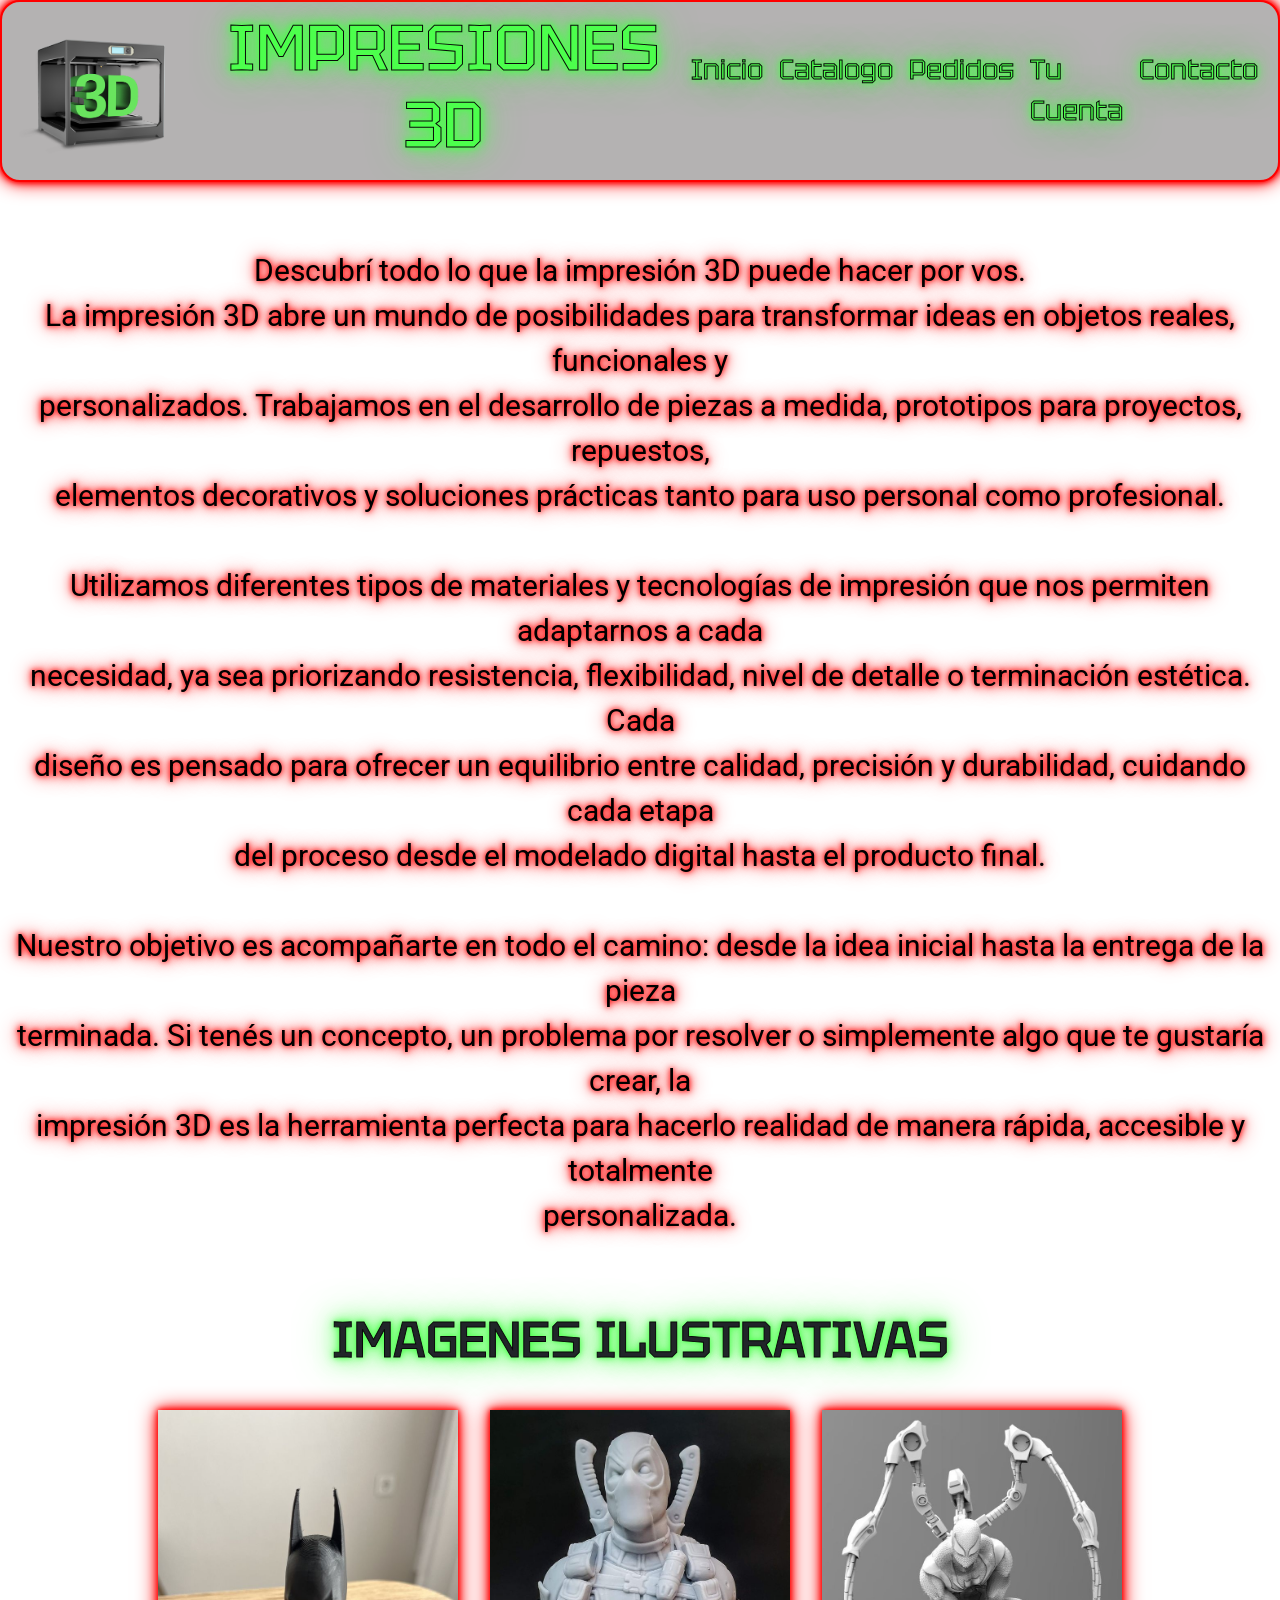
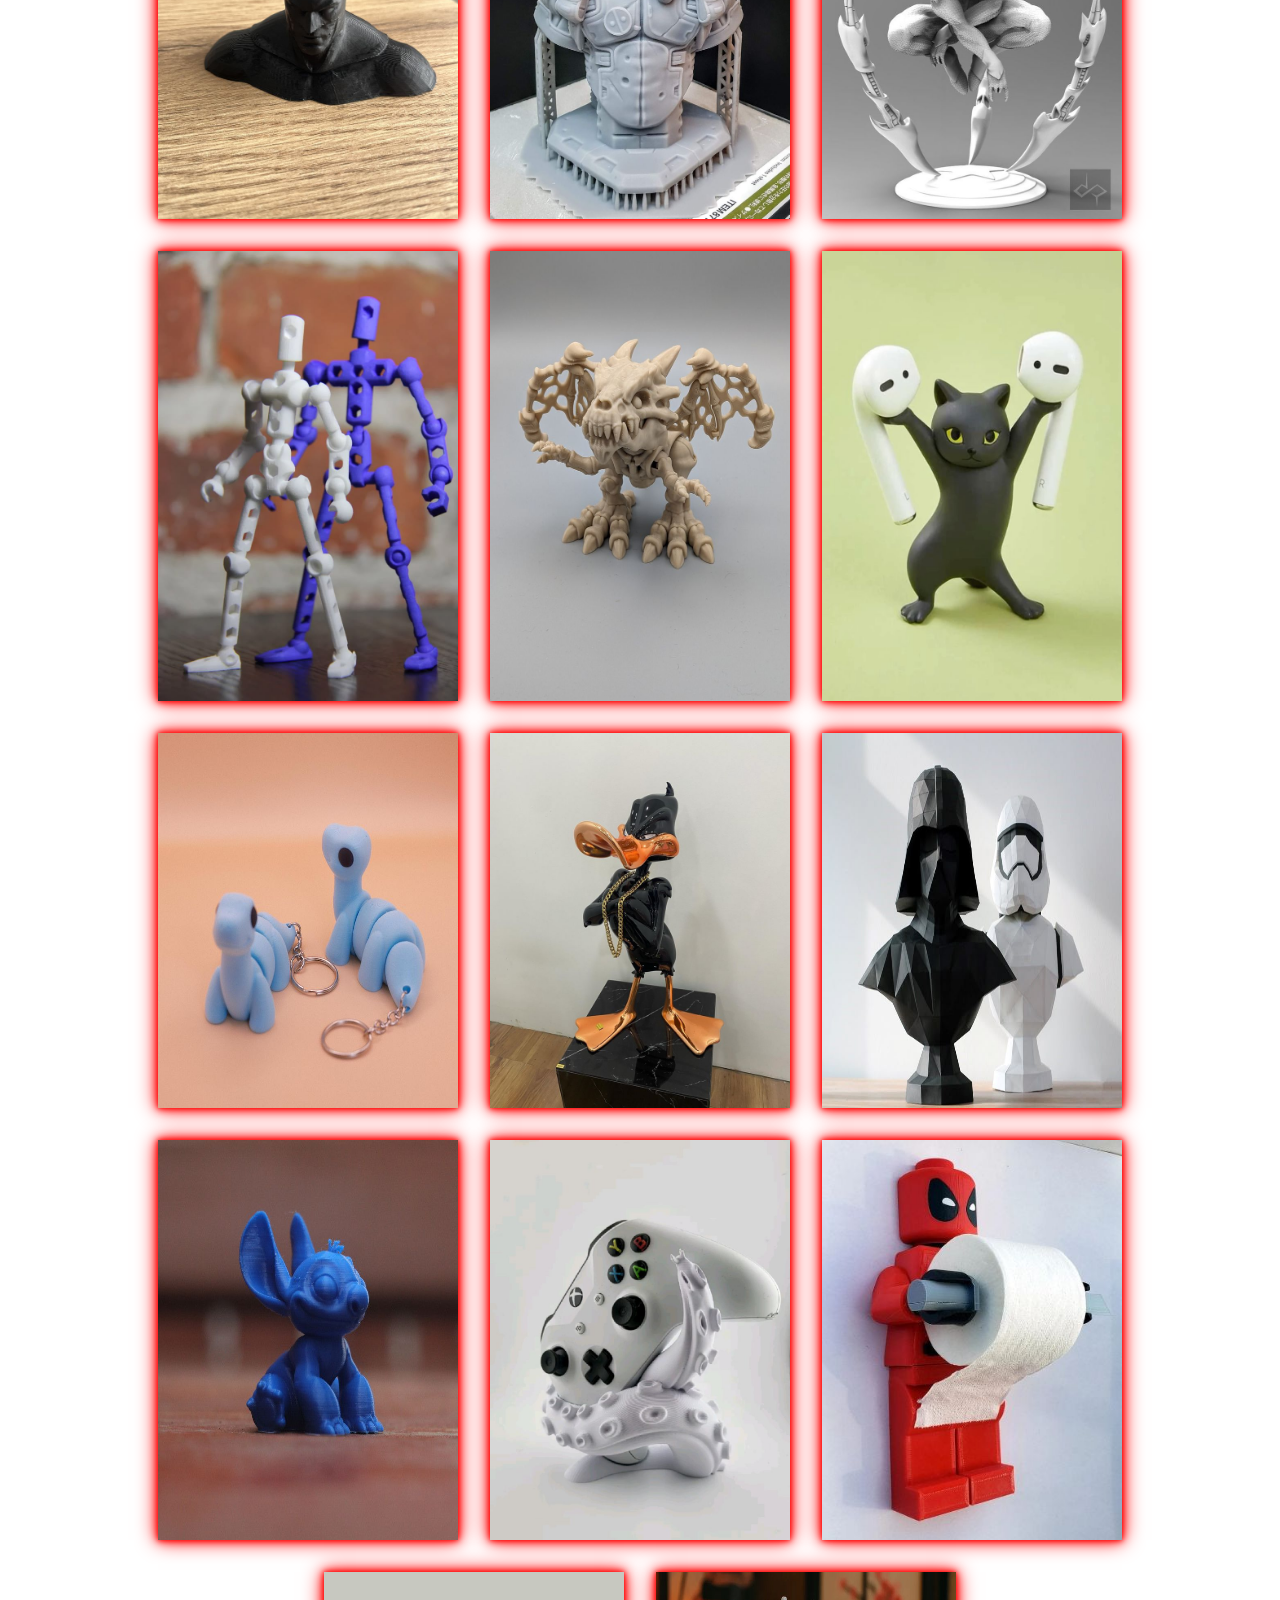
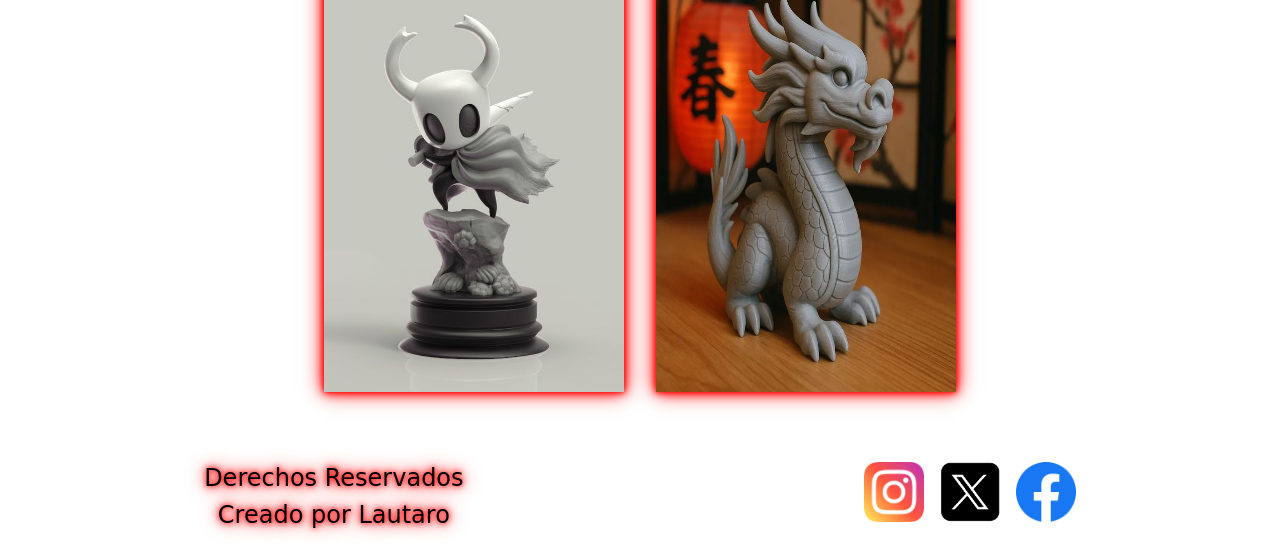
==== commit e803cddb: "se agregaron estilos y responsives" ====
--- a/index.html
+++ b/index.html
@@ -117,7 +117,6 @@
             <img src="./assets/imagenes/impresion 3d 14.jpg" alt="Imagen de impresion 3D" class="imagen_ilustrativa">
         </section>
 
-
     </main>
 
     <footer>
@@ -125,6 +124,7 @@
             <h4>Derechos Reservados</h4>
             <h4>Creado por Lautaro</h4>
         </section>
+
         <section>
             <ul class="redes-sociales">
                 <li>
@@ -132,13 +132,11 @@
                         <img src="./assets/logos/instagram.png" alt="Logo de Instagram" class="logo_red_social">
                     </a>
                 </li>
-
                 <li>
                     <a href="https://x.com/?lang=es" target="_blank">
                         <img src="./assets/logos/x.png" alt="Logo de X" class="logo_red_social">
                     </a>
                 </li>
-
                 <li>
                     <a href="https://www.facebook.com/?locale=es_LA" target="_blank">
                         <img src="./assets/logos/facebook.png" alt="Logo de Facebook" class="logo_red_social">
@@ -146,6 +144,7 @@
                 </li>
             </ul>
         </section>
+
     </footer>
     <script src="https://cdn.jsdelivr.net/npm/bootstrap@5.3.8/dist/js/bootstrap.bundle.min.js"
         integrity="sha384-FKyoEForCGlyvwx9Hj09JcYn3nv7wiPVlz7YYwJrWVcXK/BmnVDxM+D2scQbITxI"
--- a/styles/styles.css
+++ b/styles/styles.css
@@ -1,7 +1,7 @@
 @import url("https://fonts.googleapis.com/css2?family=Tektur:wght@400..900&display=swap");
 @import url("https://fonts.googleapis.com/css2?family=Roboto:ital,wght@0,100..900;1,100..900&family=Tektur:wght@400..900&display=swap");
 body {
-  background-color: #1a1a1a;
+  background-color: white;
   background-repeat: no-repeat;
   background-position: center;
   background-size: cover;
@@ -9,7 +9,7 @@
 }
 
 .navbar {
-  background-color: #1a1a1a;
+  background-color: #b4b2b2;
   border-radius: 20px;
   justify-content: end;
   border: 2px solid #ff0000;
@@ -27,10 +27,20 @@
 h1 {
   text-align: center;
   font-family: tektur;
-  font-size: 5rem;
+  font-size: 4rem;
   color: #4cff4c;
   text-shadow: 0 0 5px #4cff4c, 0 0 10px #4cff4c, 0 0 20px #4cff4c, 0 0 40px #4cff4c;
   -webkit-text-stroke: 1px #0a0a0a;
+}
+@media (min-width: 480px) and (max-width: 960px) {
+  h1 {
+    font-size: 4rem;
+  }
+}
+@media (min-width: 300px) and (max-width: 479px) {
+  h1 {
+    display: none;
+  }
 }
 
 .logo {
@@ -38,23 +48,11 @@
   width: 175px;
 }
 
-@media (min-width: 480px) and (max-width: 960px) {
-  main {
-    text-align: center;
-  }
-  h1 {
-    display: none;
-  }
-  .logo {
-    width: 50%;
-    height: auto;
-  }
-}
 footer {
   position: relative;
   padding: 20px;
   display: flex;
-  justify-content: center;
+  justify-content: space-around;
   align-items: end;
 }
 footer .derechos-de-autor {
@@ -63,20 +61,54 @@
   align-items: center;
   color: #000000;
   text-shadow: 0 0 5px #ff0000, 0 0 10px #ff0000, 0 0 20px #ff0000;
-  margin-top: 50px;
+  font-size: 30px;
 }
 footer .redes-sociales {
   display: flex;
   flex-direction: row;
-  gap: 1rem;
-  position: absolute;
-  right: 20px;
-  bottom: 10px;
+  gap: 16px;
   list-style: none;
 }
 footer .logo_red_social {
   height: auto;
-  width: 4rem;
+  width: 60px;
+  margin-top: 50px;
+}
+@media (min-width: 480px) and (max-width: 960px) {
+  footer {
+    justify-content: space-around;
+    align-items: center;
+    justify-content: center;
+    gap: 2rem;
+  }
+  footer .derechos-de-autor {
+    margin-top: 50px;
+    margin-bottom: 0px;
+  }
+  footer .redes-sociales {
+    margin-top: 50px;
+    margin-bottom: 50px;
+  }
+}
+@media (min-width: 300px) and (max-width: 479px) {
+  footer {
+    flex-direction: column;
+    justify-content: center;
+    align-items: center;
+    text-align: center;
+    gap: 1rem;
+  }
+  footer .redes-sociales {
+    order: 1;
+    margin-bottom: 0;
+    justify-content: center;
+    padding-left: 0;
+  }
+  footer .derechos-de-autor {
+    order: 2;
+    margin-top: 0;
+    align-items: center;
+  }
 }
 
 main {
@@ -90,34 +122,55 @@
   padding: 1rem;
 }
 main p {
+  text-align: center;
   color: #000000;
   font-family: roboto;
-  font-size: 1.7rem;
+  font-size: 30px;
   text-shadow: 0 0 5px #ff0000, 0 0 10px #ff0000, 0 0 20px #ff0000;
   margin-top: 50px;
   white-space: pre-line;
 }
+@media (min-width: 480px) and (max-width: 960px) {
+  main p {
+    text-align: center;
+  }
+}
+@media (min-width: 300px) and (max-width: 479px) {
+  main p {
+    text-align: center;
+  }
+}
 main .titulo-imagenes-ilustrativas {
   display: flex;
   justify-content: center;
   font-family: tektur;
-  font-size: 3rem;
+  font-size: 50px;
   text-shadow: 0 0 5px #4cff4c, 0 0 10px #4cff4c, 0 0 20px #4cff4c, 0 0 40px #4cff4c;
   -webkit-text-stroke: 1px #0a0a0a;
   margin-top: 40px;
   margin-bottom: 40px;
 }
+@media (min-width: 300px) and (max-width: 479px) {
+  main .titulo-imagenes-ilustrativas {
+    text-align: center;
+  }
+}
 main .imagenes-ilustrativas {
   display: flex;
   flex-flow: row wrap;
-  gap: 3rem;
-  justify-content: center;
-}
-main .imagen_ilustrativa {
+  gap: 2rem;
+  justify-content: center;
+}
+main .imagenes-ilustrativas .imagen_ilustrativa {
   height: auto;
-  width: 400px;
-  gap: 2rem;
+  width: 300px;
   box-shadow: 0 0 5px #ff0000, 0 0 10px #ff0000, 0 0 20px #ff0000;
+}
+@media (min-width: 300px) and (max-width: 479px) {
+  main .imagenes-ilustrativas .imagen_ilustrativa {
+    height: auto;
+    width: 150px;
+  }
 }
 
 .titulo-catalogo {
@@ -133,7 +186,7 @@
 .catalogo-de-productos {
   display: grid;
   grid-template-columns: repeat(5, 1fr);
-  gap: 2rem;
+  gap: 32px;
   justify-items: center;
 }
 .catalogo-de-productos .card {
@@ -144,14 +197,32 @@
   text-align: center;
   display: flex;
   flex-direction: column;
+  justify-content: center;
 }
 .catalogo-de-productos .card-title {
-  min-height: 48px;
+  min-height: 30px;
 }
 .catalogo-de-productos .card-text {
   min-height: 24px;
-}
-
+  gap: 10px;
+}
+
+@media (min-width: 300px) and (max-width: 479px) {
+  .catalogo-de-productos {
+    display: grid;
+    grid-template-columns: repeat(1, 1fr);
+    gap: 32px;
+    justify-items: center;
+  }
+}
+@media (min-width: 480px) and (max-width: 960px) {
+  .catalogo-de-productos {
+    display: grid;
+    grid-template-columns: repeat(2, 1fr);
+    gap: 32px;
+    justify-items: center;
+  }
+}
 .titulo-pedidos {
   display: flex;
   justify-content: center;
@@ -168,6 +239,7 @@
 
 .ideas {
   display: flex;
+  font-family: tektur;
   text-shadow: 0 0 5px #4cff4c, 0 0 10px #4cff4c, 0 0 20px #4cff4c, 0 0 40px #4cff4c;
   flex-direction: column;
   align-items: center;
@@ -176,6 +248,7 @@
 }
 
 .ideas label {
+  font-family: roboto;
   font-size: 2rem;
 }
 
@@ -196,22 +269,255 @@
   cursor: pointer;
   border-color: black;
   border-style: groove;
-  box-shadow: 0 0 5px #4cff4c, 0 0 10px #4cff4c, 0 0 20px #4cff4c, 0 0 40px #4cff4c;
   border-radius: 8px;
 }
 
 .ideas button[type=submit] {
   background-color: #4cff4c;
-  font-size: 50px;
+  font-size: 30px;
   padding: 10px 25px;
   border-color: black;
   border-style: groove;
   border-radius: 8px;
   cursor: pointer;
-  box-shadow: 0 0 5px #4cff4c, 0 0 10px #4cff4c, 0 0 20px #4cff4c, 0 0 40px #4cff4c;
   transition: 0.3s;
 }
 
+@media (min-width: 480px) and (max-width: 960px) {
+  .titulo-pedidos {
+    text-align: center;
+  }
+  .ideas input {
+    width: 50%;
+    text-align: center;
+  }
+  .ideas textarea {
+    height: 250px;
+    width: 50%;
+    text-align: center;
+  }
+}
+@media (min-width: 300px) and (max-width: 479px) {
+  .titulo-pedidos {
+    text-align: center;
+  }
+  .ideas input {
+    width: 80%;
+    text-align: center;
+  }
+  .ideas textarea {
+    height: 250px;
+    width: 80%;
+    text-align: center;
+  }
+}
+.titulo-contacto {
+  display: flex;
+  justify-content: center;
+  font-size: 48px;
+  font-family: tektur;
+  text-shadow: 0 0 5px #4cff4c, 0 0 10px #4cff4c, 0 0 20px #4cff4c, 0 0 40px #4cff4c;
+  margin-top: 30px;
+  margin-bottom: 10px;
+}
+
+.text-contacto {
+  text-align: center;
+  margin-bottom: 50px;
+}
+
+.contenedor-contacto {
+  display: flex;
+  justify-content: center;
+  align-items: flex-start;
+  gap: 400px;
+  width: 100%;
+}
+
+.mapa {
+  margin-right: 32px;
+  font-family: tektur;
+  text-shadow: 0 0 5px #4cff4c, 0 0 10px #4cff4c, 0 0 20px #4cff4c, 0 0 40px #4cff4c;
+}
+
+.mapa iframe {
+  width: 600px;
+  height: 450px;
+}
+
+.horarios-contacto {
+  margin-top: 16px;
+}
+
+.horarios-contacto h3 {
+  margin-bottom: 8px;
+}
+
+.horarios-contacto p {
+  margin: 0;
+  text-align: start;
+  font-size: 30px;
+}
+
+form h2 {
+  font-family: tektur;
+  text-shadow: 0 0 5px #4cff4c, 0 0 10px #4cff4c, 0 0 20px #4cff4c, 0 0 40px #4cff4c;
+}
+
+.informacion-contacto {
+  display: flex;
+  flex-direction: column;
+  font-size: 24px;
+  gap: 16px;
+  margin-left: 32px;
+  width: 400px;
+}
+
+.informacion-contacto input {
+  width: 100%;
+}
+
+.informacion-contacto textarea {
+  width: 100%;
+  height: 120%;
+}
+
+.informacion-contacto label {
+  font-family: tektur;
+}
+
+.informacion-contacto [type=submit] {
+  background-color: #4cff4c;
+  font-size: 30px;
+  padding: 10px 25px;
+  border-color: black;
+  border-style: groove;
+  border-radius: 8px;
+  cursor: pointer;
+  transition: 0.3s;
+}
+
+.informacion-contacto [type=reset] {
+  background-color: #4cff4c;
+  font-size: 30px;
+  padding: 10px 25px;
+  border-color: black;
+  border-style: groove;
+  border-radius: 8px;
+  cursor: pointer;
+  transition: 0.3s;
+}
+
+@media (min-width: 480px) and (max-width: 960px) {
+  .contenedor-contacto {
+    flex-direction: column;
+    align-items: center;
+    gap: 48px;
+  }
+  .contenedor-contacto .informacion-contacto {
+    align-items: center;
+    max-width: 400px;
+    width: 90%;
+  }
+  .contenedor-contacto .mapa {
+    display: flex;
+    flex-direction: column;
+    align-items: center;
+    text-align: center;
+    margin-right: 0;
+  }
+  .contenedor-contacto .mapa iframe {
+    width: 400px;
+    height: 400px;
+    display: block;
+    margin: 0 auto;
+  }
+}
+.titulo-datos-de-cuenta {
+  display: flex;
+  justify-content: center;
+  font-size: 3rem;
+  font-family: tektur;
+  text-shadow: 0 0 5px #4cff4c, 0 0 10px #4cff4c, 0 0 20px #4cff4c, 0 0 40px #4cff4c;
+  margin-top: 30px;
+  margin-bottom: 50px;
+}
+
+.tu-cuenta {
+  display: grid;
+  grid-template-columns: repeat(3, 1fr);
+  gap: 1rem;
+  justify-items: center;
+}
+.tu-cuenta .datos-personales {
+  display: flex;
+  flex-direction: column;
+  align-items: center;
+  font-size: 1.5rem;
+}
+.tu-cuenta .datos-domicilio {
+  display: flex;
+  flex-direction: column;
+  align-items: center;
+  font-size: 1.5rem;
+}
+.tu-cuenta .datos-persona-autorizada {
+  display: flex;
+  flex-direction: column;
+  align-items: center;
+  font-size: 1.5rem;
+}
+
+.tu-cuenta h2 {
+  font-family: tektur;
+  text-shadow: 0 0 5px #4cff4c, 0 0 10px #4cff4c, 0 0 20px #4cff4c, 0 0 40px #4cff4c;
+  font-size: 2.5rem;
+}
+
+.tu-cuenta label {
+  font-family: tektur;
+}
+
+.tu-cuenta button {
+  grid-column: 1/4;
+  justify-self: center;
+  margin-top: 20px;
+  background-color: #4cff4c;
+  font-size: 30px;
+  padding: 10px 25px;
+  border-color: black;
+  border-style: groove;
+  border-radius: 8px;
+  cursor: pointer;
+  transition: 0.3s;
+}
+
+@media (min-width: 480px) and (max-width: 960px) {
+  .tu-cuenta {
+    display: grid;
+    grid-template-columns: repeat(2, 1fr);
+    gap: 48px;
+  }
+  .tu-cuenta button {
+    grid-column: 1/-1;
+  }
+  .datos-persona-autorizada {
+    grid-column: 1/-1;
+  }
+}
+@media (min-width: 300px) and (max-width: 479px) {
+  .tu-cuenta {
+    display: grid;
+    grid-template-columns: repeat(1, 1fr);
+    gap: 48px;
+  }
+  .tu-cuenta button {
+    grid-column: 1/-1;
+  }
+  .datos-persona-autorizada {
+    grid-column: 1/-1;
+  }
+}
 * {
   margin: 0;
   padding: 0;
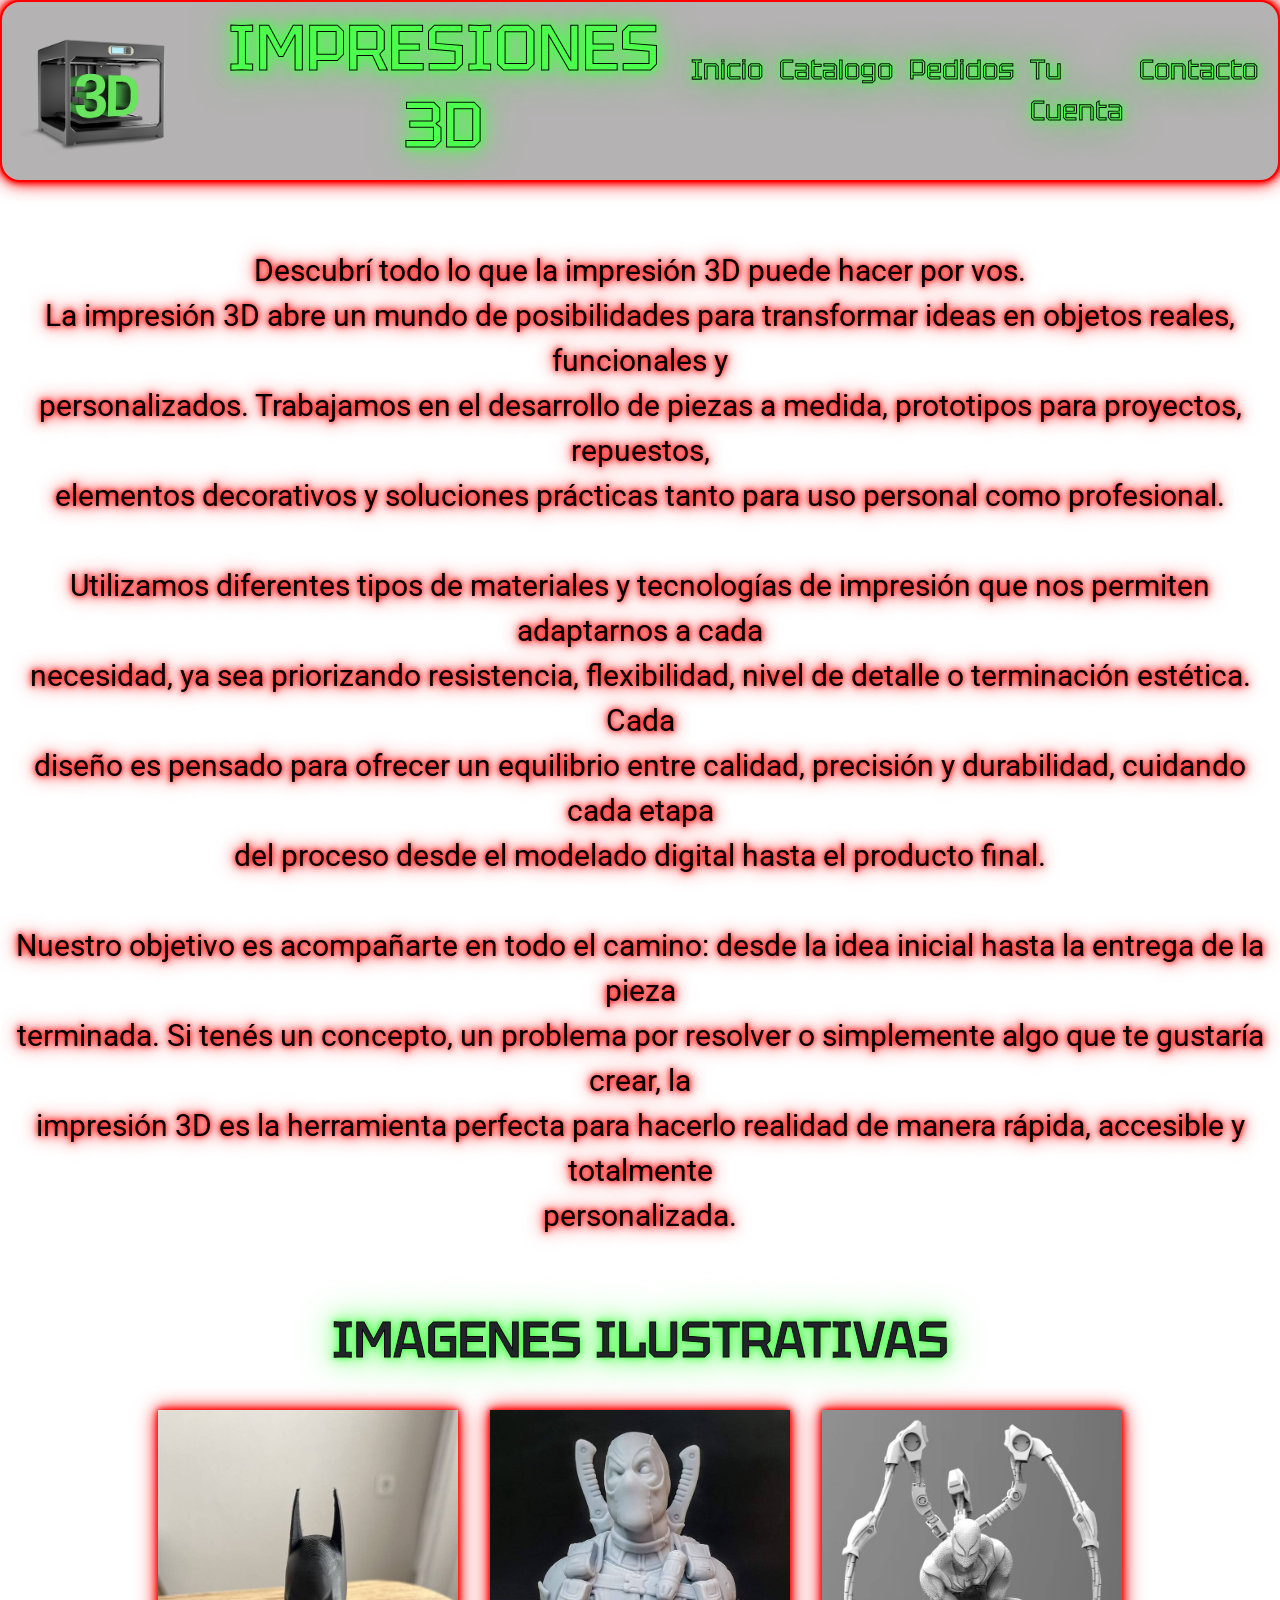
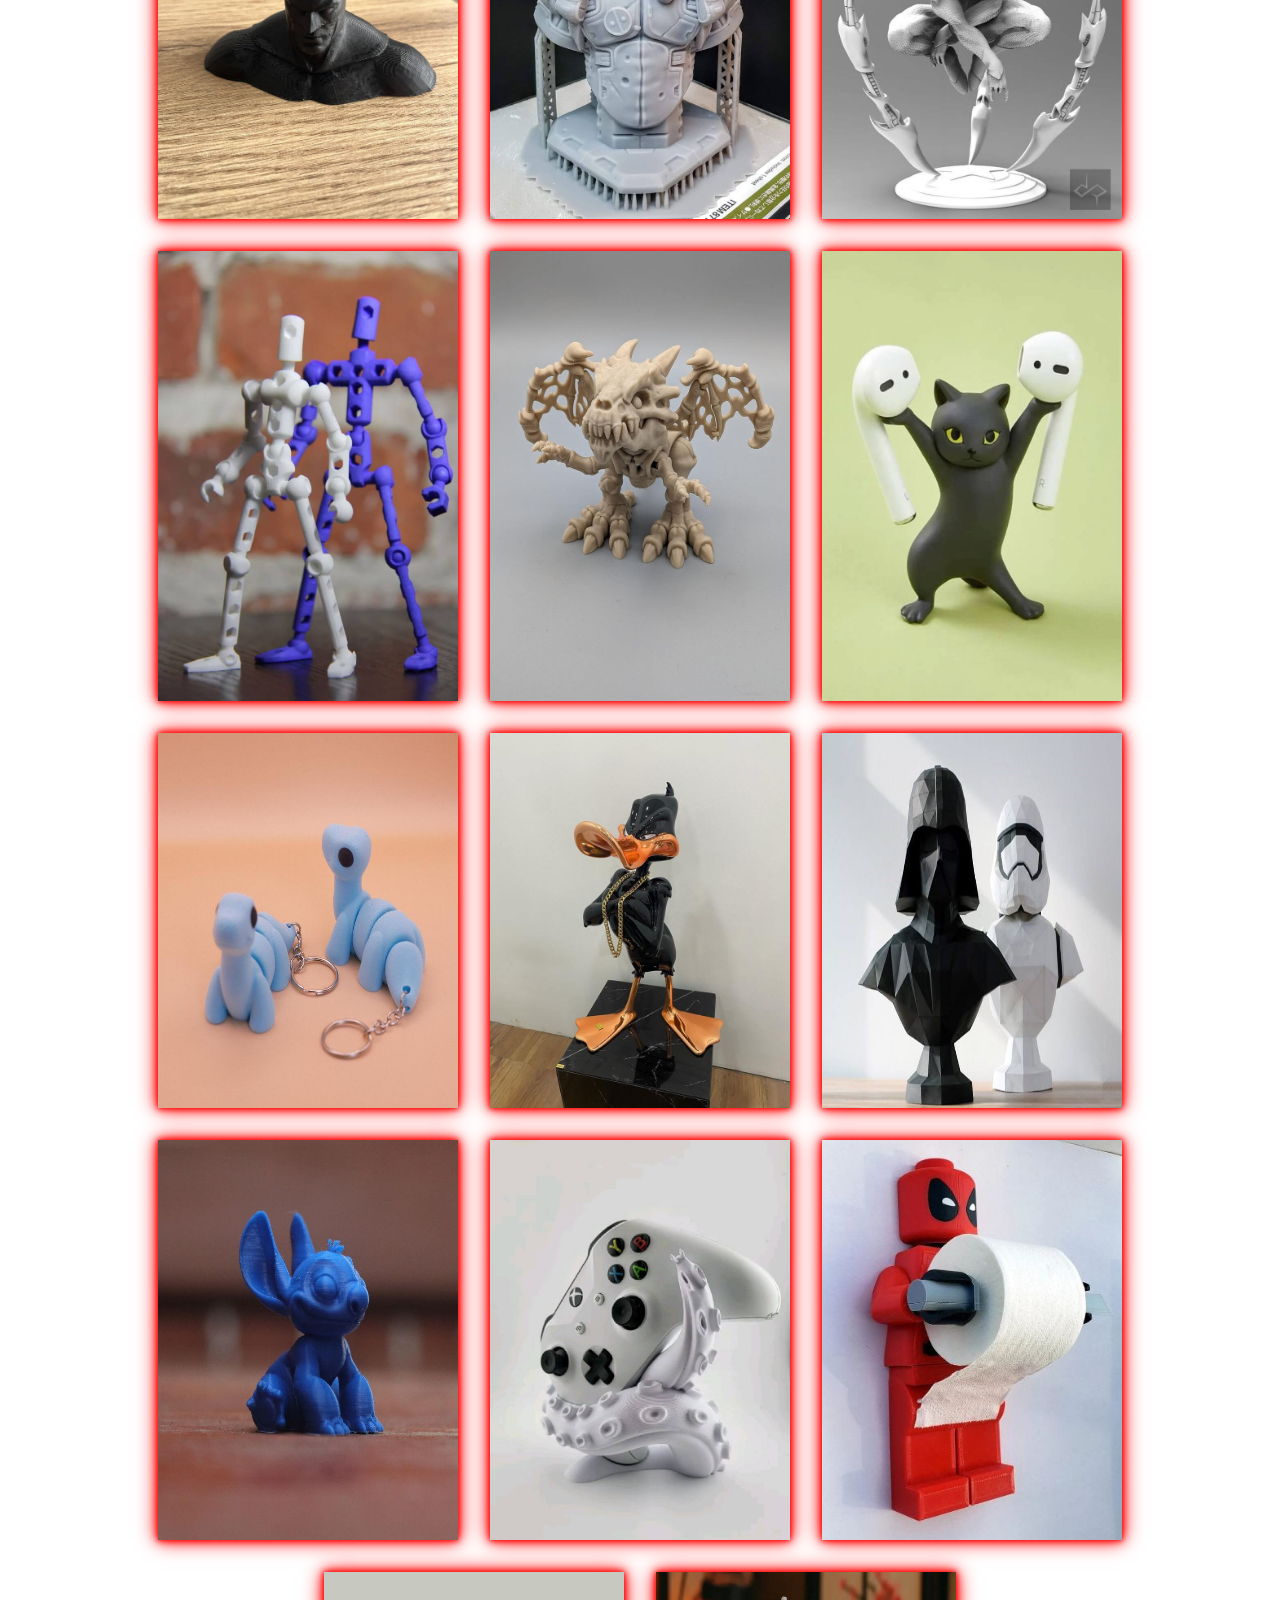
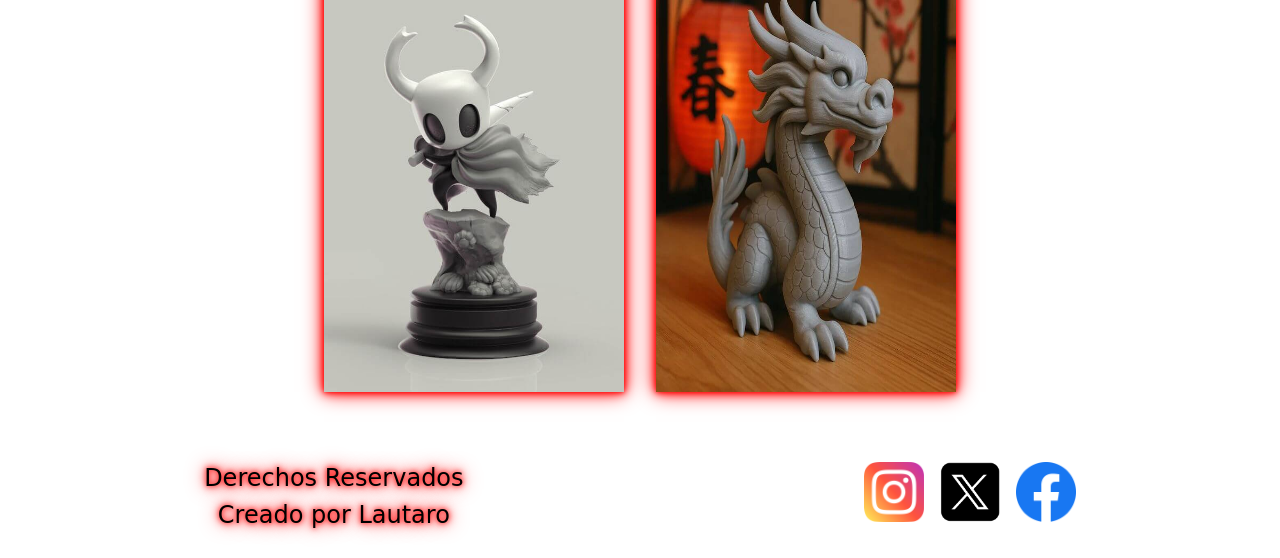
==== commit 2c5d84df: "se agrego SEO y ultimos detalles a los estilos" ====
--- a/index.html
+++ b/index.html
@@ -8,16 +8,25 @@
     <link href="https://cdn.jsdelivr.net/npm/bootstrap@5.3.8/dist/css/bootstrap.min.css" rel="stylesheet"
         integrity="sha384-sRIl4kxILFvY47J16cr9ZwB07vP4J8+LH7qKQnuqkuIAvNWLzeN8tE5YBujZqJLB" crossorigin="anonymous">
     <link rel="stylesheet" href="./styles/styles.css">
+    <link rel="shortcut icon" href="./assets/imagenes/impresion 3D.png" type="image/x-icon">
+
+    <!-- SEO -->
+    <meta name="description" content="Impresiones 3D personalizadas con alta calidad. Diseños únicos, rápidos tiempos de entrega y precios accesibles. ¡Pedí tu modelo ahora!
+Servicio de impresión 3D a medida. Convertimos tus ideas en realidad con materiales de calidad y acabados profesionales.">
+<meta name="keywords" content="impresión 3D personalizada, venta de impresiones 3D, productos impresos en 3D, diseños 3D a medida, impresión 3D Argentina">
+<meta name="owner" content="Lautaro Vera">
+<meta name="author" content="Lautaro Vera">
+
+<!-- OPEN GRAPH -->
+<meta property="og:tittle" content="Impresiones 3D-Home">
+<meta property="og:url" content="https://lautaroa7x.github.io/Impresiones-3D/">
+<meta property="og:image" content="https://raw.githubusercontent.com/LautaroA7X/Impresiones-3D/refs/heads/main/assets/imagenes/impresion%203D.png">
+<meta property="og:description" content="Impresiones 3D personalizadas con alta calidad. Diseños únicos, rápidos tiempos de entrega y precios accesibles. ¡Pedí tu modelo ahora!
+Servicio de impresión 3D a medida. Convertimos tus ideas en realidad con materiales de calidad y acabados profesionales.">
 </head>
 
 <body>
     <header>
-        <!-- <section>
-            <a href="./index.html" class="header">
-                <img src="./assets/imagenes/impresion 3D.png" alt="Imagen de Figuras impresas en 3D" class="logo">
-                <h1>IMPRESIONES 3D</h1>
-            </a>
-        </section> -->
         <section>
             <nav class="navbar navbar-expand-lg navbar">
                 <div class="container-fluid">
@@ -51,31 +60,6 @@
                 </div>
             </nav>
         </section>
-        <!-- <section>
-            <nav>
-                <ul class="navbar">
-                    <li>
-                        <a href="./pages/contacto.html">Contacto</a>
-                    </li>
-                    
-                    <li>
-                        <a href="./pages/catalogo.html">Catalogo</a>
-                    </li>
-                    
-                    <li>
-                        <a href="./pages/pedidos.html">Pedidos</a>
-                    </li>
-                    
-                    <li>
-                        <a href="./pages/tu_cuenta.html">Tu Cuenta</a>
-                    </li>
-
-                    <li>
-                        <a href="./index.html">Inicio</a>
-                    </li>
-                </ul>
-            </nav>
-        </section> -->
     </header>
 
     <main>
--- a/styles/styles.css
+++ b/styles/styles.css
@@ -121,7 +121,7 @@
   justify-content: center;
   padding: 1rem;
 }
-main p {
+main .info p {
   text-align: center;
   color: #000000;
   font-family: roboto;
@@ -131,12 +131,12 @@
   white-space: pre-line;
 }
 @media (min-width: 480px) and (max-width: 960px) {
-  main p {
-    text-align: center;
-  }
-}
-@media (min-width: 300px) and (max-width: 479px) {
-  main p {
+  main .info p {
+    text-align: center;
+  }
+}
+@media (min-width: 300px) and (max-width: 479px) {
+  main .info p {
     text-align: center;
   }
 }
@@ -165,6 +165,10 @@
   height: auto;
   width: 300px;
   box-shadow: 0 0 5px #ff0000, 0 0 10px #ff0000, 0 0 20px #ff0000;
+  transition: 2s all;
+}
+main .imagenes-ilustrativas .imagen_ilustrativa:hover {
+  scale: 1.25;
 }
 @media (min-width: 300px) and (max-width: 479px) {
   main .imagenes-ilustrativas .imagen_ilustrativa {
@@ -192,27 +196,43 @@
 .catalogo-de-productos .card {
   box-shadow: 0 0 5px #ff0000, 0 0 10px #ff0000, 0 0 20px #ff0000;
 }
-.catalogo-de-productos .card-body {
+.catalogo-de-productos .card .card-body {
   height: 200px;
   text-align: center;
   display: flex;
   flex-direction: column;
-  justify-content: center;
-}
-.catalogo-de-productos .card-title {
-  min-height: 30px;
-}
-.catalogo-de-productos .card-text {
+  font-family: roboto;
+}
+.catalogo-de-productos .card .btn {
+  margin-top: auto;
+  background-color: #4cff4c;
+  border: 1px;
+  border-style: groove;
+}
+.catalogo-de-productos .card .card-title {
+  min-height: 40px;
+}
+.catalogo-de-productos .card .card-text {
   min-height: 24px;
   gap: 10px;
-}
-
-@media (min-width: 300px) and (max-width: 479px) {
+  margin-top: auto;
+  margin-bottom: 12px;
+  text-shadow: none;
+  font-size: 1.5rem;
+}
+
+@media (min-width: 300px) and (max-width: 479px) {
+  h2 {
+    text-align: center;
+  }
   .catalogo-de-productos {
     display: grid;
     grid-template-columns: repeat(1, 1fr);
     gap: 32px;
     justify-items: center;
+  }
+  .card-text {
+    font-size: 1.5rem;
   }
 }
 @media (min-width: 480px) and (max-width: 960px) {
@@ -222,6 +242,9 @@
     gap: 32px;
     justify-items: center;
   }
+  .card-text {
+    font-size: 1.5rem;
+  }
 }
 .titulo-pedidos {
   display: flex;
@@ -235,6 +258,10 @@
 
 .text-ideas {
   text-align: center;
+  color: #000000;
+  font-family: roboto;
+  font-size: 30px;
+  text-shadow: 0 0 5px #ff0000, 0 0 10px #ff0000, 0 0 20px #ff0000;
 }
 
 .ideas {
@@ -246,24 +273,20 @@
   text-align: center;
   gap: 1rem;
 }
-
 .ideas label {
   font-family: roboto;
   font-size: 2rem;
 }
-
 .ideas input {
   width: 30%;
   text-align: center;
 }
-
 .ideas textarea {
   height: 100px;
   width: 1000px;
   text-align: center;
 }
-
-.boton-archivo {
+.ideas .boton-archivo {
   padding: 10px 20px;
   background-color: #4cff4c;
   cursor: pointer;
@@ -271,7 +294,6 @@
   border-style: groove;
   border-radius: 8px;
 }
-
 .ideas button[type=submit] {
   background-color: #4cff4c;
   font-size: 30px;
@@ -288,13 +310,15 @@
     text-align: center;
   }
   .ideas input {
-    width: 50%;
-    text-align: center;
+    width: 600px;
+    text-align: center;
+    font-size: 1.75rem;
   }
   .ideas textarea {
     height: 250px;
-    width: 50%;
-    text-align: center;
+    width: 600px;
+    text-align: center;
+    font-size: 1.75rem;
   }
 }
 @media (min-width: 300px) and (max-width: 479px) {
@@ -302,13 +326,15 @@
     text-align: center;
   }
   .ideas input {
-    width: 80%;
-    text-align: center;
+    width: 400px;
+    text-align: center;
+    font-size: 1.25rem;
   }
   .ideas textarea {
     height: 250px;
-    width: 80%;
-    text-align: center;
+    width: 400px;
+    text-align: center;
+    font-size: 1.25rem;
   }
 }
 .titulo-contacto {
@@ -323,7 +349,10 @@
 
 .text-contacto {
   text-align: center;
-  margin-bottom: 50px;
+  color: #000000;
+  font-family: roboto;
+  font-size: 30px;
+  text-shadow: 0 0 5px #ff0000, 0 0 10px #ff0000, 0 0 20px #ff0000;
 }
 
 .contenedor-contacto {
@@ -333,38 +362,7 @@
   gap: 400px;
   width: 100%;
 }
-
-.mapa {
-  margin-right: 32px;
-  font-family: tektur;
-  text-shadow: 0 0 5px #4cff4c, 0 0 10px #4cff4c, 0 0 20px #4cff4c, 0 0 40px #4cff4c;
-}
-
-.mapa iframe {
-  width: 600px;
-  height: 450px;
-}
-
-.horarios-contacto {
-  margin-top: 16px;
-}
-
-.horarios-contacto h3 {
-  margin-bottom: 8px;
-}
-
-.horarios-contacto p {
-  margin: 0;
-  text-align: start;
-  font-size: 30px;
-}
-
-form h2 {
-  font-family: tektur;
-  text-shadow: 0 0 5px #4cff4c, 0 0 10px #4cff4c, 0 0 20px #4cff4c, 0 0 40px #4cff4c;
-}
-
-.informacion-contacto {
+.contenedor-contacto .informacion-contacto {
   display: flex;
   flex-direction: column;
   font-size: 24px;
@@ -372,21 +370,22 @@
   margin-left: 32px;
   width: 400px;
 }
-
-.informacion-contacto input {
+.contenedor-contacto .informacion-contacto h2 {
+  font-family: tektur;
+  text-shadow: 0 0 5px #4cff4c, 0 0 10px #4cff4c, 0 0 20px #4cff4c, 0 0 40px #4cff4c;
+  text-align: center;
+}
+.contenedor-contacto .informacion-contacto input {
   width: 100%;
 }
-
-.informacion-contacto textarea {
+.contenedor-contacto .informacion-contacto textarea {
   width: 100%;
   height: 120%;
 }
-
-.informacion-contacto label {
-  font-family: tektur;
-}
-
-.informacion-contacto [type=submit] {
+.contenedor-contacto .informacion-contacto label {
+  font-family: tektur;
+}
+.contenedor-contacto .informacion-contacto [type=submit] {
   background-color: #4cff4c;
   font-size: 30px;
   padding: 10px 25px;
@@ -396,8 +395,7 @@
   cursor: pointer;
   transition: 0.3s;
 }
-
-.informacion-contacto [type=reset] {
+.contenedor-contacto .informacion-contacto [type=reset] {
   background-color: #4cff4c;
   font-size: 30px;
   padding: 10px 25px;
@@ -408,6 +406,30 @@
   transition: 0.3s;
 }
 
+.mapa {
+  margin-right: 32px;
+  font-family: tektur;
+  text-shadow: 0 0 5px #4cff4c, 0 0 10px #4cff4c, 0 0 20px #4cff4c, 0 0 40px #4cff4c;
+  text-align: center;
+}
+.mapa iframe {
+  width: 600px;
+  height: 450px;
+}
+.mapa .horarios-contacto {
+  margin-top: 16px;
+}
+.mapa h3 {
+  margin-bottom: 8px;
+}
+.mapa p {
+  margin: 0;
+  text-align: center;
+  font-size: 30px;
+  white-space: pre-line;
+  text-shadow: 0 0 5px #ff0000, 0 0 10px #ff0000, 0 0 20px #ff0000;
+}
+
 @media (min-width: 480px) and (max-width: 960px) {
   .contenedor-contacto {
     flex-direction: column;
@@ -416,8 +438,17 @@
   }
   .contenedor-contacto .informacion-contacto {
     align-items: center;
-    max-width: 400px;
-    width: 90%;
+  }
+  .contenedor-contacto .informacion-contacto input {
+    width: 600px;
+    font-size: 1.75rem;
+    text-align: center;
+  }
+  .contenedor-contacto .informacion-contacto textarea {
+    text-align: center;
+    width: 600px;
+    height: 400px;
+    font-size: 1.75rem;
   }
   .contenedor-contacto .mapa {
     display: flex;
@@ -433,6 +464,43 @@
     margin: 0 auto;
   }
 }
+@media (min-width: 300px) and (max-width: 479px) {
+  .contenedor-contacto {
+    flex-direction: column;
+    align-items: center;
+    gap: 32px;
+  }
+  .contenedor-contacto .informacion-contacto {
+    margin-left: 0;
+  }
+  .contenedor-contacto .informacion-contacto input {
+    width: 100%;
+    font-size: 1.25rem;
+  }
+  .contenedor-contacto .informacion-contacto textarea {
+    width: 100%;
+    height: 400px;
+    font-size: 1.25rem;
+  }
+  .contenedor-contacto .horarios-contacto p {
+    text-align: center;
+    font-size: 25px;
+  }
+  .mapa {
+    display: flex;
+    flex-direction: column;
+    align-items: center;
+    text-align: center;
+    margin-right: 0;
+  }
+  .mapa iframe {
+    width: 300px;
+    height: 300px;
+  }
+  .horarios-contacto {
+    text-align: center;
+  }
+}
 .titulo-datos-de-cuenta {
   display: flex;
   justify-content: center;
@@ -449,6 +517,11 @@
   gap: 1rem;
   justify-items: center;
 }
+.tu-cuenta h2 {
+  font-family: tektur;
+  text-shadow: 0 0 5px #4cff4c, 0 0 10px #4cff4c, 0 0 20px #4cff4c, 0 0 40px #4cff4c;
+  font-size: 2.5rem;
+}
 .tu-cuenta .datos-personales {
   display: flex;
   flex-direction: column;
@@ -466,12 +539,6 @@
   flex-direction: column;
   align-items: center;
   font-size: 1.5rem;
-}
-
-.tu-cuenta h2 {
-  font-family: tektur;
-  text-shadow: 0 0 5px #4cff4c, 0 0 10px #4cff4c, 0 0 20px #4cff4c, 0 0 40px #4cff4c;
-  font-size: 2.5rem;
 }
 
 .tu-cuenta label {
@@ -495,8 +562,20 @@
 @media (min-width: 480px) and (max-width: 960px) {
   .tu-cuenta {
     display: grid;
-    grid-template-columns: repeat(2, 1fr);
+    grid-template-columns: repeat(1, 1fr);
     gap: 48px;
+  }
+  .datos-personales input {
+    width: 600px;
+    font-size: 1.75rem;
+  }
+  .datos-domicilio input {
+    width: 600px;
+    font-size: 1.75rem;
+  }
+  .datos-persona-autorizada input {
+    width: 600px;
+    font-size: 1.75rem;
   }
   .tu-cuenta button {
     grid-column: 1/-1;
@@ -511,6 +590,18 @@
     grid-template-columns: repeat(1, 1fr);
     gap: 48px;
   }
+  .tu-cuenta .datos-personales input {
+    width: 400px;
+    font-size: 1.25rem;
+  }
+  .tu-cuenta .datos-domicilio input {
+    width: 400px;
+    font-size: 1.25rem;
+  }
+  .tu-cuenta .datos-persona-autorizada input {
+    width: 400px;
+    font-size: 1.25rem;
+  }
   .tu-cuenta button {
     grid-column: 1/-1;
   }
